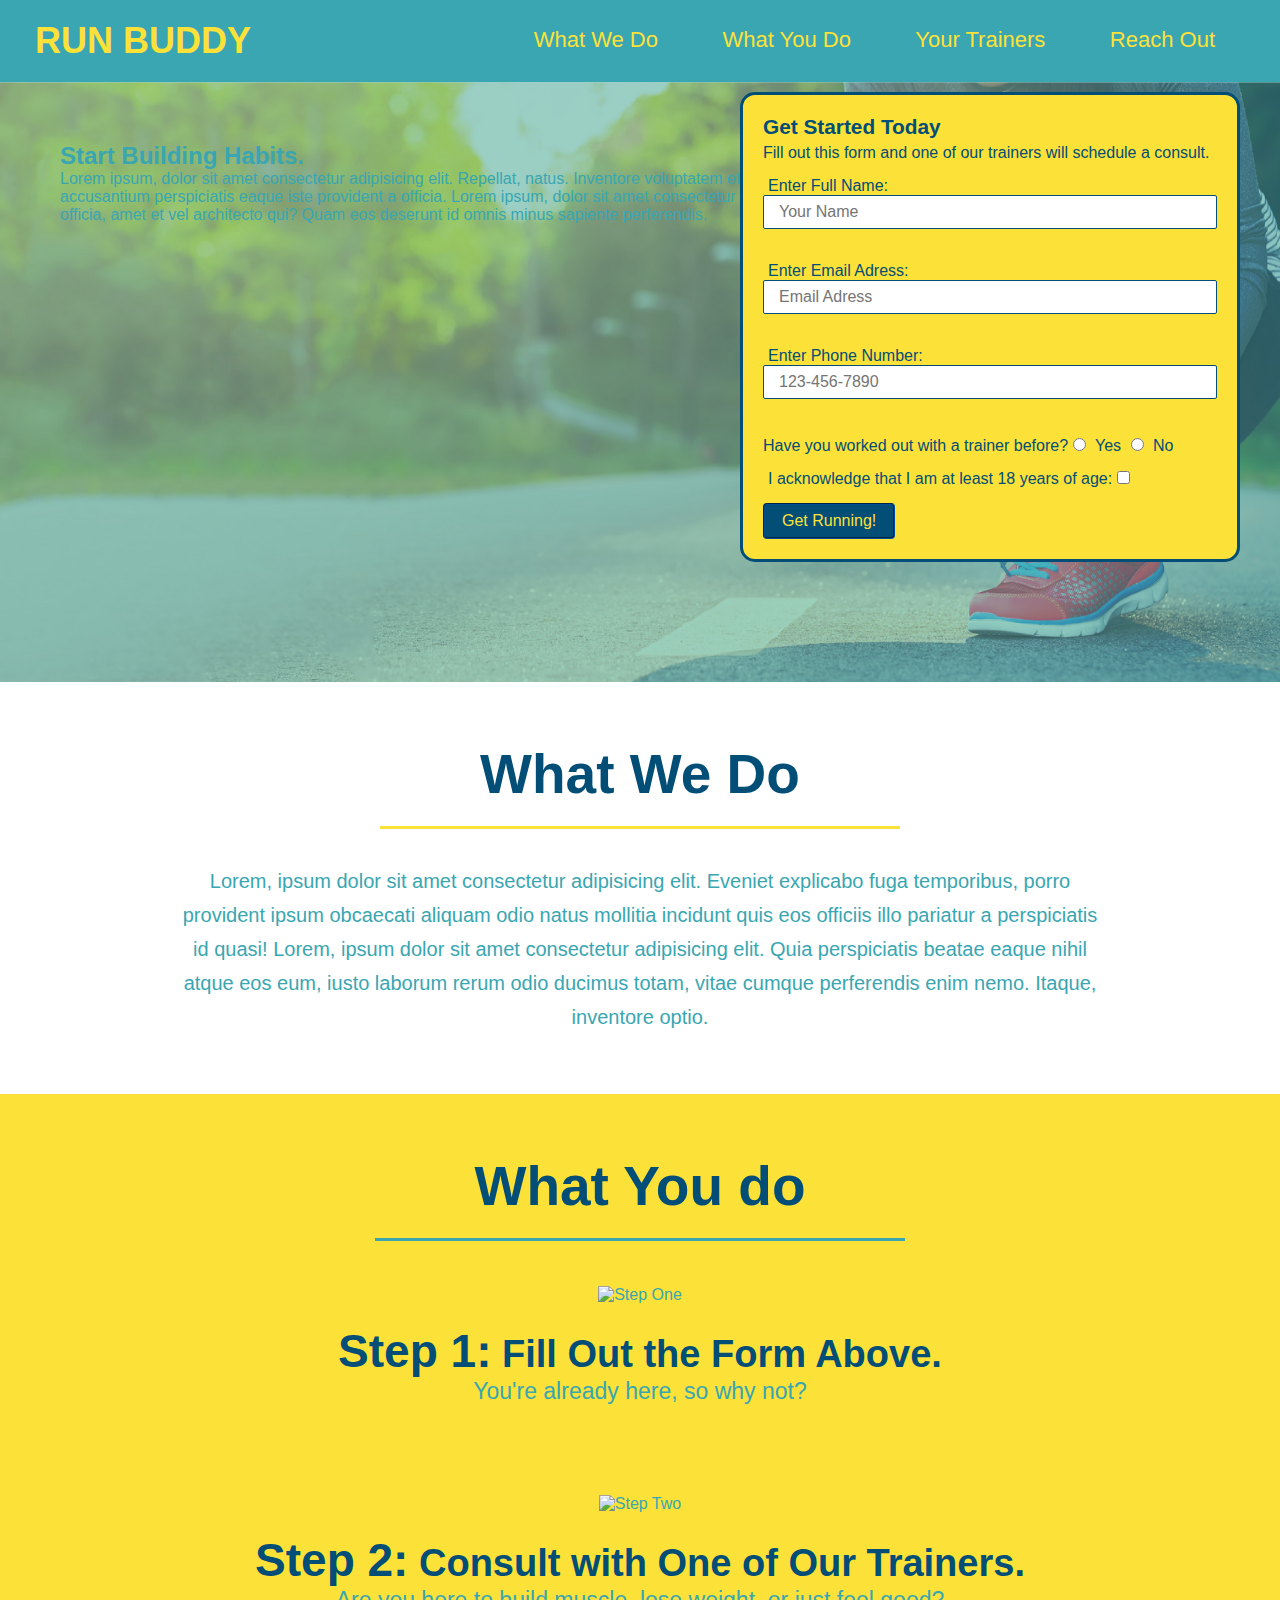
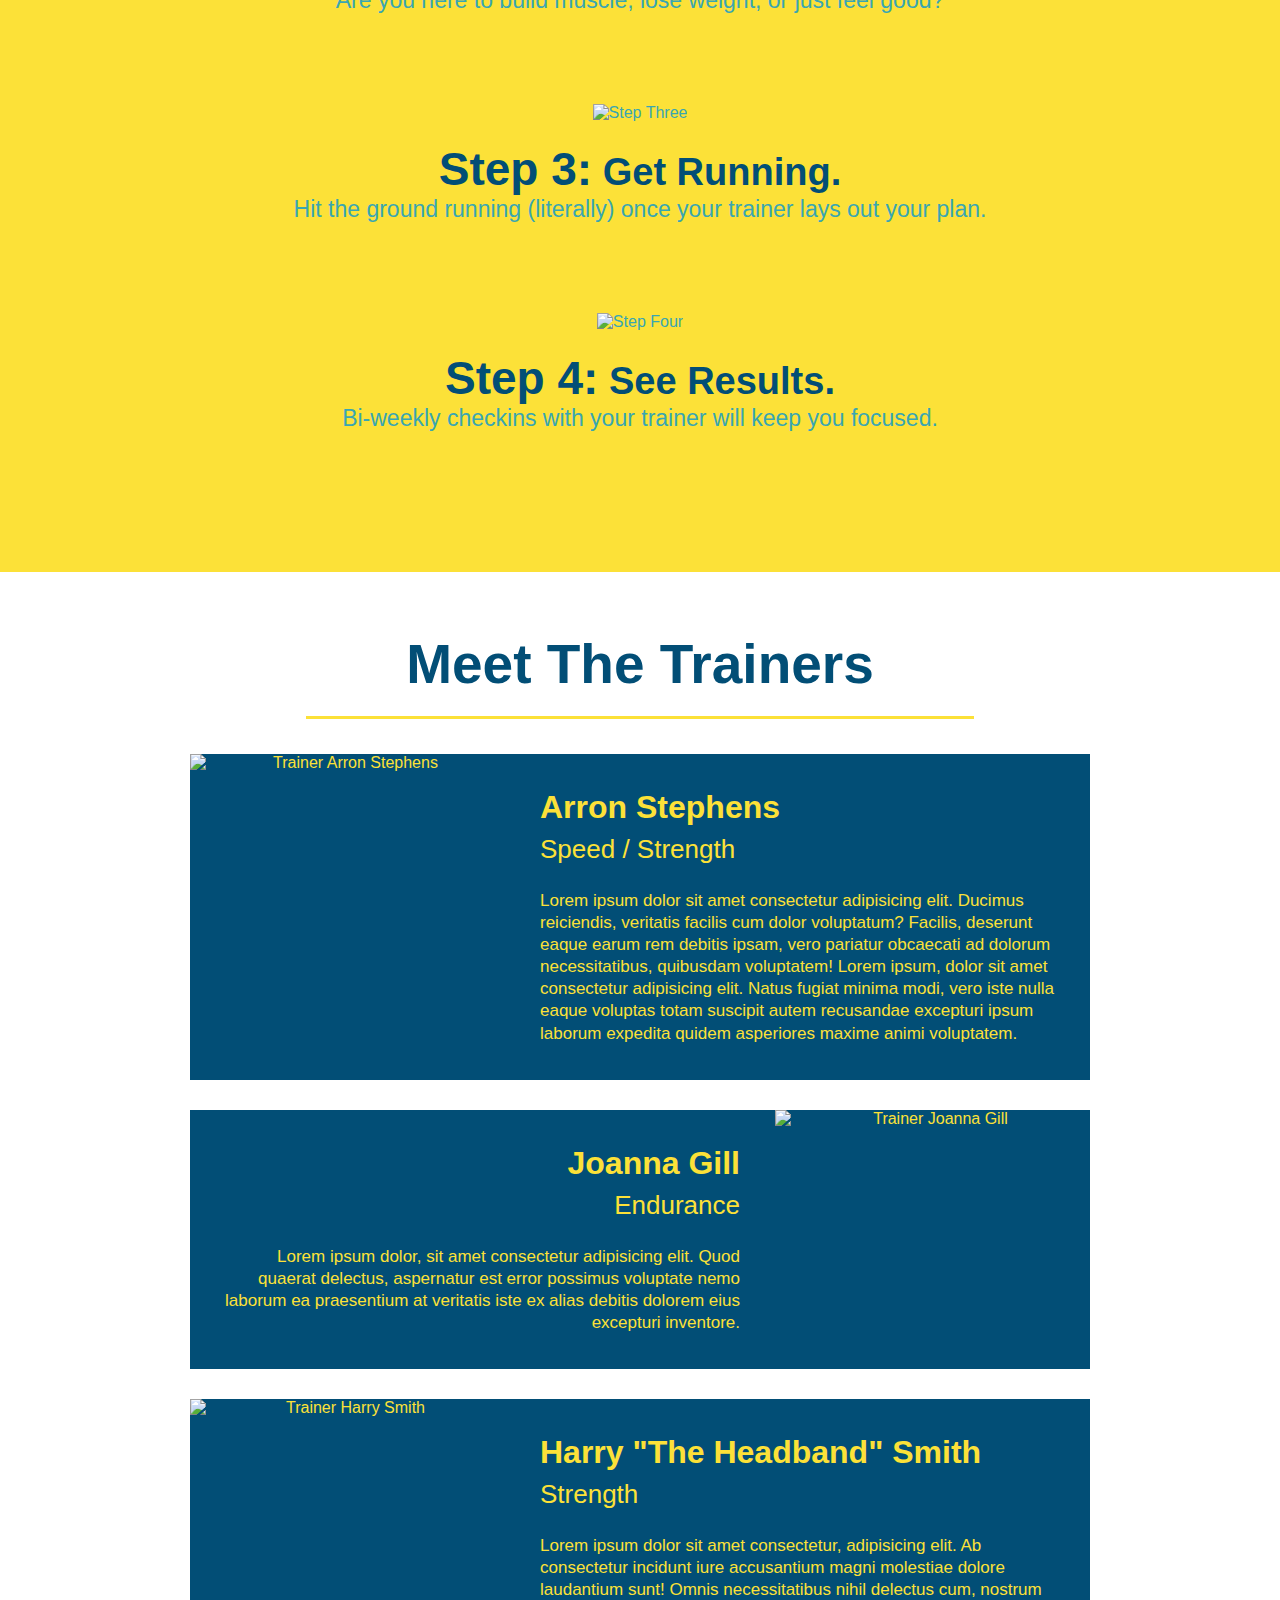
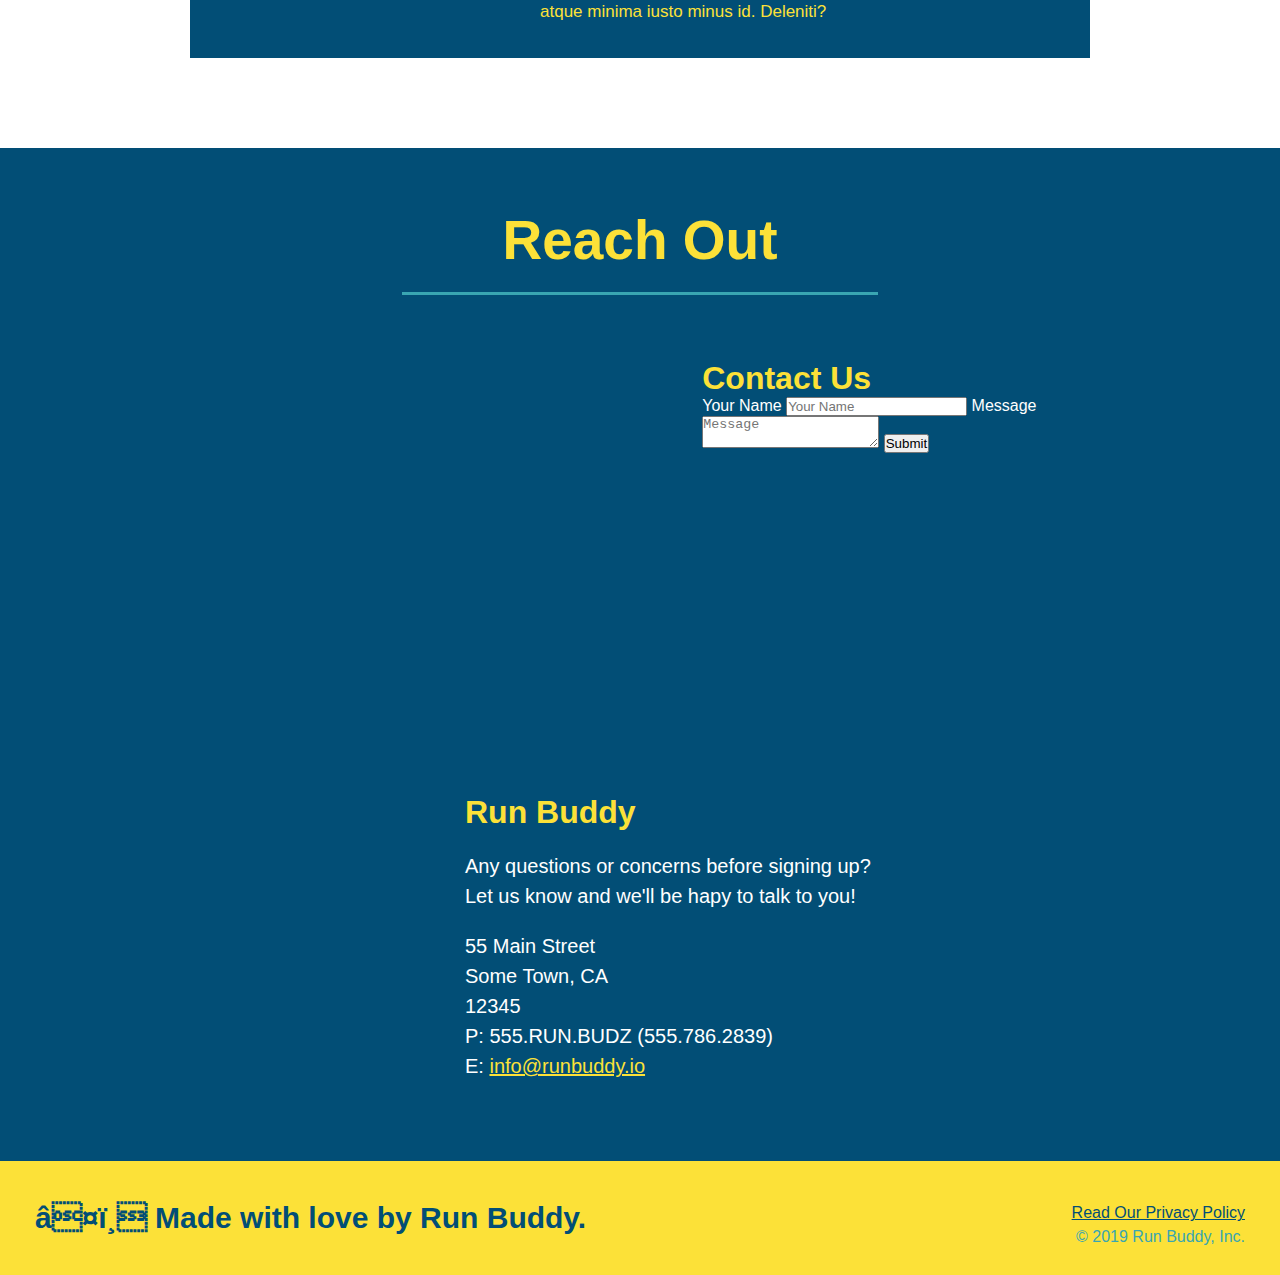
==== index.html @ f2552fed "added contact form" ====
<!DOCTYPE html> 
<html lang="en">
    <head> 
        <link rel="stylesheet" href="./assets/css/style.css"
        <meta charset="UTF -8"/>
        <title>Run Buddy</title>
        </head>
        <body>
            <!-- navigation-->
            <header>
                <h1>
                    <a href="/">RUN BUDDY</a>
                </h1>
                <nav>
                    <!-- Unordered List-->
                    <ul>
                        <!--List Item-->
                        <li>
                            <!--Anchor Element-->
                            <a href="#what-we-do">What We Do</a>
                        </li>
                        <li>
                            <a href="#what-you-do">What You Do</a>
                        </li>
                        <li>
                            <a href="#your-trainers">Your Trainers</a>
                        </li>
                        <li>
                            <a href="#reach-out">Reach Out</a>
                        </li>
                    </ul>
                </nav>
            </header>

            <!-- hero/jumbotron-->
            <section class="hero">

                <div class="hero-cta">
                    <h2>
                        Start Building Habits.
                    </h2>
                    <p>
                        Lorem ipsum, dolor sit amet consectetur adipisicing elit. Repellat, natus. Inventore voluptatem et molestiae libero in quaerat quia distinctio! Totam quam dicta id accusantium perspiciatis eaque iste provident a officia. Lorem ipsum, dolor sit amet consectetur adipisicing elit. Iure ex porro harum impedit blanditiis delectus ut officia, amet et vel architecto qui? Quam eos deserunt id omnis minus sapiente perferendis.
                    </p>
                </div>

                <div class="hero_form">
                    <h3>Get Started Today</h3>
                    <p>Fill out this form and one of our trainers will schedule a consult.</p>
                    <!--New Form Element-->
                    <form>
                        <label for="name">Enter Full Name:</label>
                        <input type="text" placeholder="Your Name" name="name" id="name" class="form-input" />
                        <br>
                        <label for="email">Enter Email Adress:</label>
                        <input type="email" placeholder="Email Adress" name="email" id="email" class="form-input" />
                        <br>
                        <label for="phone">Enter Phone Number:</label>
                        <input type="tel" placeholder="123-456-7890" name="phone" id="phone" class="form-input" />
                        <br>
                        <p>
                            Have you worked out with a trainer before?
                            <input type="radio" name="trainer-confirm" id="trainer-yes" />
                            <label for="trainer-yes">Yes</label>
                            <input type="radio" name="trainer-confirm" id="trainer-no" />
                            <label for="trainer-no">No</label>
                        </p>
                        <p>
                            <label for="age-check">
                            I acknowledge that I am at least 18 years of age:
                            <input type="checkbox" name="age-acknowledgement" id="age-check" />
                            </label>
                        </p>
                        <button type="submit">
                            Get Running!
                        </button>
                    </form>
                </div>                                
            </section>
            <!--END HERO-->

            <!-- "what we do" section-->
            <section id="what-we-do" class="intro">
                <h2 class="section-title primary-border">What We Do</h2>
                <p>
                    Lorem, ipsum dolor sit amet consectetur adipisicing elit. Eveniet explicabo fuga temporibus, porro provident ipsum obcaecati aliquam odio natus mollitia incidunt quis eos officiis illo pariatur a perspiciatis id quasi!  Lorem, ipsum dolor sit amet consectetur adipisicing elit. Quia perspiciatis beatae eaque nihil atque eos eum, iusto laborum rerum odio ducimus totam, vitae cumque perferendis enim nemo. Itaque, inventore optio.
                </p>
            </section>

            <!-- "What you do" section-->
            <section id="what-you-do" class="steps">
                <h2 class="section-title secondary-border">What You do</h2>

                <div>
                    <!-- insert this image element -->
                    <img src="../run-buddy/assets/images/01-04-svgs/step-1.svg" alt="Step One">
                    <h3>
                        Step 1:<span> Fill Out the Form Above. </span>
                    </h3>
                    <p>
                        You're already here, so why not?
                    </p>
                </div>

                <div>
                    <img src="../run-buddy/assets/images/01-04-svgs/step-2.svg" alt="Step Two">
                    <h3>
                        Step 2:<span> Consult with One of Our Trainers.</span>
                    </h3>
                    <p>
                        Are you here to build muscle, lose weight, or just feel good?
                    </p>
                </div>

                <div>
                    <img src="../run-buddy/assets/images/01-04-svgs/step-3.svg" alt="Step Three">
                    <h3>
                        Step 3:<span> Get Running.</span>
                    </h3>
                    <p>
                        Hit the ground running (literally) once your trainer lays out your plan.
                    </p>
                </div>

                <div>
                    <img src="../run-buddy/assets/images/01-04-svgs/step-4.svg" alt="Step Four">
                    <h3>
                        Step 4:<span> See Results.</span>
                    </h3>
                    <p>
                        Bi-weekly checkins with your trainer will keep you focused.
                    </p>
                </div>
            </section>

            <!--"meet the trainers" section-->
            <section id="your-trainers" class="trainers" >
                <h2 class="section-title primary-border">Meet The Trainers</h2>

                <article class="trainer">
                    <img src="../run-buddy/assets/images/01-05-trainers/trainer-1.jpg" alt="Trainer Arron Stephens" >
                    <div class="trainer-bio text-left">
                        <h3>
                            Arron Stephens
                        </h3>
                        <h4>
                            Speed / Strength
                        </h4>
                        <p>
                            Lorem ipsum dolor sit amet consectetur adipisicing elit. Ducimus reiciendis, veritatis facilis cum dolor voluptatum? Facilis, deserunt eaque earum rem debitis ipsam, vero pariatur obcaecati ad dolorum necessitatibus, quibusdam voluptatem! Lorem ipsum, dolor sit amet consectetur adipisicing elit. Natus fugiat minima modi, vero iste nulla eaque voluptas totam suscipit autem recusandae excepturi ipsum laborum expedita quidem asperiores maxime animi voluptatem.
                        </p>
                    </div>
                </article>

                <article class="trainer">
                    <div class="trainer-bio text-right">
                        <h3>
                            Joanna Gill
                        </h3>
                        <h4>
                            Endurance
                        </h4>
                        <p>
                            Lorem ipsum dolor, sit amet consectetur adipisicing elit. Quod quaerat delectus, aspernatur est error possimus voluptate nemo laborum ea praesentium at veritatis iste ex alias debitis dolorem eius excepturi inventore.
                        </p>
                    </div>
                    <img src="../run-buddy/assets/images/01-05-trainers/trainer-2.jpg" alt="Trainer Joanna Gill">

                </article>

                <article class="trainer">
                    <img src="../run-buddy/assets/images/01-05-trainers/trainer-3.jpg" alt="Trainer Harry Smith">
                    <div class="trainer-bio text-left">
                        <h3>
                            Harry "The Headband" Smith
                        </h3>
                        <h4>
                            Strength
                        </h4>
                        <p>
                            Lorem ipsum dolor sit amet consectetur, adipisicing elit. Ab consectetur incidunt iure accusantium magni molestiae dolore laudantium sunt! Omnis necessitatibus nihil delectus cum, nostrum atque minima iusto minus id. Deleniti?
                        </p>
                    </div>
                </article>
            </section>

            <!--"reach out" section-->
            <section id="reach-out" class="contact">
                <h2 class="section-title secondary-border">Reach Out</h2>
                <div class="contact-info">
                    <div>
                    <iframe src="https://www.google.com/maps/embed?pb=!1m18!1m12!1m3!1d3033.843641765318!2d-74.44960608424428!3d40.500840479355396!2m3!1f0!2f0!3f0!3m2!1i1024!2i768!4f13.1!3m3!1m2!1s0x89c3c65518be06bf%3A0x51b42066917aaf48!2sRutgers%E2%80%93New%20Brunswick!5e0!3m2!1sen!2sus!4v1646668051880!5m2!1sen!2sus"
                    style="border:0;" allowfullscreen="" loading="lazy"></iframe>
                     </div>

                     <div class ="contact-form">
                         <h3>
                             Contact Us
                         </h3>
                         <form>
                             <label for="contact-name">Your Name</label>
                             <input type="text" id="contact-name" placeholder="Your Name"/>

                             <label for="contact-message">Message</label>
                             <textarea id="contact-message" placeholder="Message"></textarea>

                             <button type="submit">Submit</button>
                         </form>
                     </div>

                     <div>
                         <h3>
                             Run Buddy
                           </h3>
                            <p>
                                Any questions or concerns before signing up?
                                <br>
                                Let us know and we'll be hapy to talk to you!
                            </p>
                            <address>
                                55 Main Street <br>
                                Some Town, CA <br>
                                12345<br>
                                P: 555.RUN.BUDZ (555.786.2839)<br>
                                E: <a href="mailto:info@runbuddy.io">info@runbuddy.io</a>
                            </address>
                    </div>
                </div>
            </section>

            <!--footer-->
            <footer>
                <h2>❤️ Made with love by Run Buddy.</h2>
                <div>
                    <a href="../run-buddy/privacy-policy.html">Read Our Privacy Policy</a><br />
                    &copy; 2019 Run Buddy, Inc.
                </div>
            </footer>
        </body>
</html>
---- assets/css/style.css ----
* {
    margin: 0;
    padding: 0;
    box-sizing: border-box;
}
body {
    /* Comments in css */
    color: #39a6b2;
    font-family: Arial, Helvetica, sans-serif;
}

header {
    padding: 20px 35px;
    background-color: #39a6b2;
}

header h1 {
    font-weight: bold;
    font-size: 36px;
    color: #fce138;
    margin: 0;
    display: inline;
}

header a {
    text-decoration: none;
    color: #fce138;
}

header nav {
    float: right;
    margin: 7px 0;
}

header nav ul li {
    display: inline;
}

header nav ul li a {
    margin: 0 30px;
    font-weight: lighter;
    font-size: 22px;
}

footer {
    background-color: #fce138;
    width: 100%;
    padding: 40px 35px;
}

footer h2 {
    display: inline;
    color: #024e76;
    font-size: 30px;
    margin: 0;
}

footer div {
    float: right;
    line-height: 1.5;
    text-align: right;
}

footer a {
    color: #024e76
}

section{
    padding: 60px;
}

/* Hero Styling*/
.hero {
    background-image: url("../images/hero-bg.jpg");
    height: 600px;
    background-size: cover;
    background-position: center;
    position: relative;
}

.hero_form {
    background-color: #fce138;
    padding: 20px;
    width: 500px;
    color:#024e76;
    border: 3px solid #024e76;
    border-radius: 15px;
    position: absolute;
    bottom: 120px;
    right: 40px;
}

.hero_form p {
    margin: 5px 0 15px 0;
}

.hero_form h3 {
    font-size: 1.3em;
    margin: 0;
    font-weight: bolder;
}

.form-input {
     border: 1px solid #024e76;
     border-radius: 2px;
     display: block;
     padding: 7px 15px;
     font-size: 16px;
     color: #024e76;
     width: 100%;
     margin-bottom: 15px;
}

.hero_form label {
    margin: 0 5px;
}

.hero_form button {
    background-color: #024e76;
    color: #fce138;   
    border:  2px groove #024e99;
    border-radius: 4px;
    padding: 7px 17px;
    font-size: 16px;   
}

/* styling for the sections */

.intro {
    text-align: center;
}

.intro p {
    line-height: 1.7;
    color: #39a6b2;
    width: 80%;
    font-size: 20px;
    margin: 0 auto;
}

.steps {
    text-align: center;
    background: #fce138;
}

.section-title {
    font-size: 55px;
    color:#024e76;
    margin-bottom: 35px;
    padding: 0 100px 20px 100px;
    display: inline-block;
    border-bottom: 3px solid;
}

.primary-border {
    border-color: #fce138;
}

.secondary-border {
    border-color: #39a6b2;
}

.steps div {
    margin-bottom: 80px;
}

.steps img {
    width: 15%;
    margin: 10px 0;
}

.steps h3 {
    color:#024e76;
    font-size: 46px;
    margin-top: 10px;
}

.steps p {
    color: #39a6b2;
    font-size: 23px;
}

.steps span {
    font-size: 38px;
}

.trainers {
    text-align: center;
}

.trainer {
    width: 900px;
    margin: 0 auto 30px auto;
    background: #024e76;
    color: #fce138;
    overflow: auto;
}

.trainer img {
    width: 35%;
    float: left;
}

.trainer-bio {
    padding: 35px;
    float: left;
    width: 65%;
}

.trainer-bio h3 {
    font-size: 32px;
    margin-bottom: 8px;
}

.trainer-bio h4 {
    font-weight: lighter;
    font-size: 26px;
    margin-bottom: 25px;
}

.trainer-bio p {
    font-size: 17px;
    line-height: 1.3;
}

.text-left {
    text-align: left;
}

.text-right {
    text-align: right;
}

.contact {
    text-align: center;
    background: #024e76;
}

.contact h2 {
    color: #fce138;
}

.contact-info div {
    width: 410px;
    display: inline-block;
    vertical-align: top;
    text-align: left;
    margin: 30px 0 0 60px;
    color: white;
}

.contact-info h3 {
    color: #fce138;
    font-size: 32px;
}

.contact-info p, .contact-info address {
    margin: 20px 0;
    line-height: 1.5;
    font-size: 20px;
    font-style: normal;
}

.contact-info a {
    color: #fce138;
}

.contact-info iframe {
    width: 400px;
    height: 400px;
}
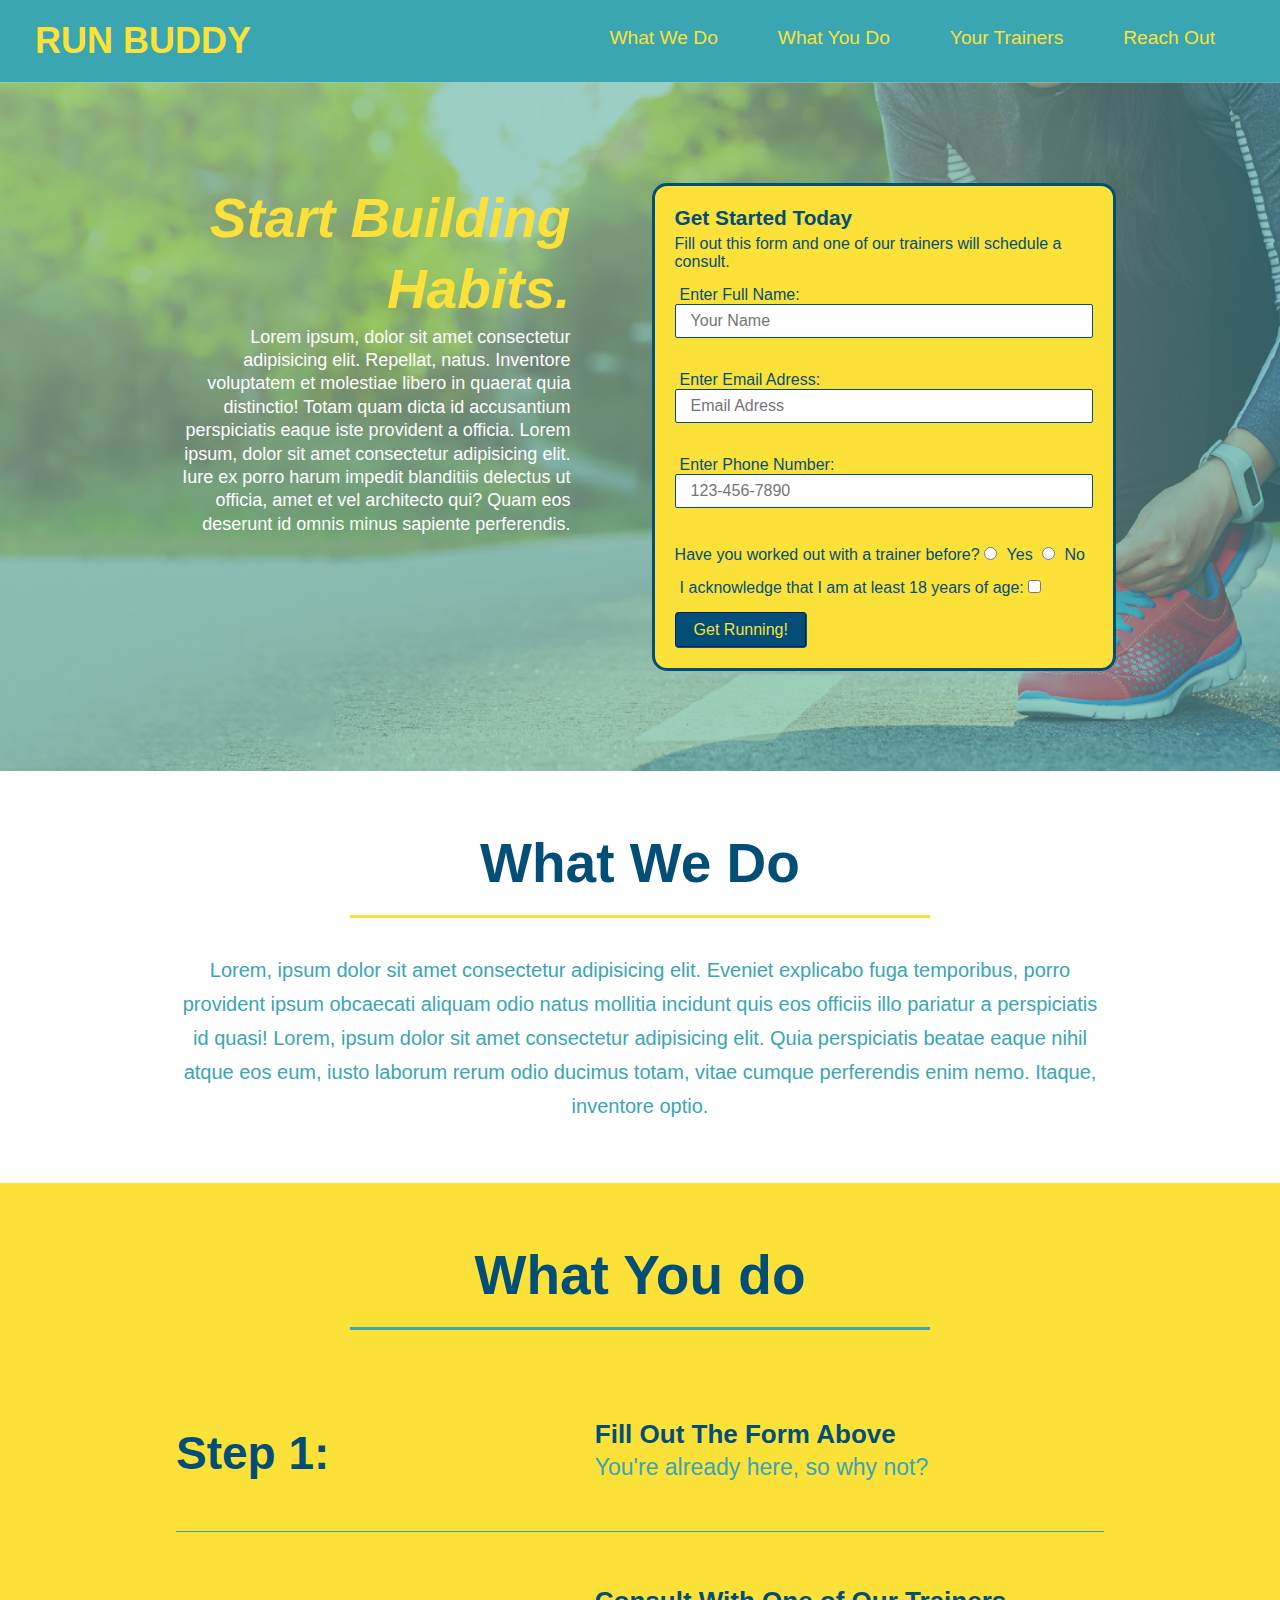
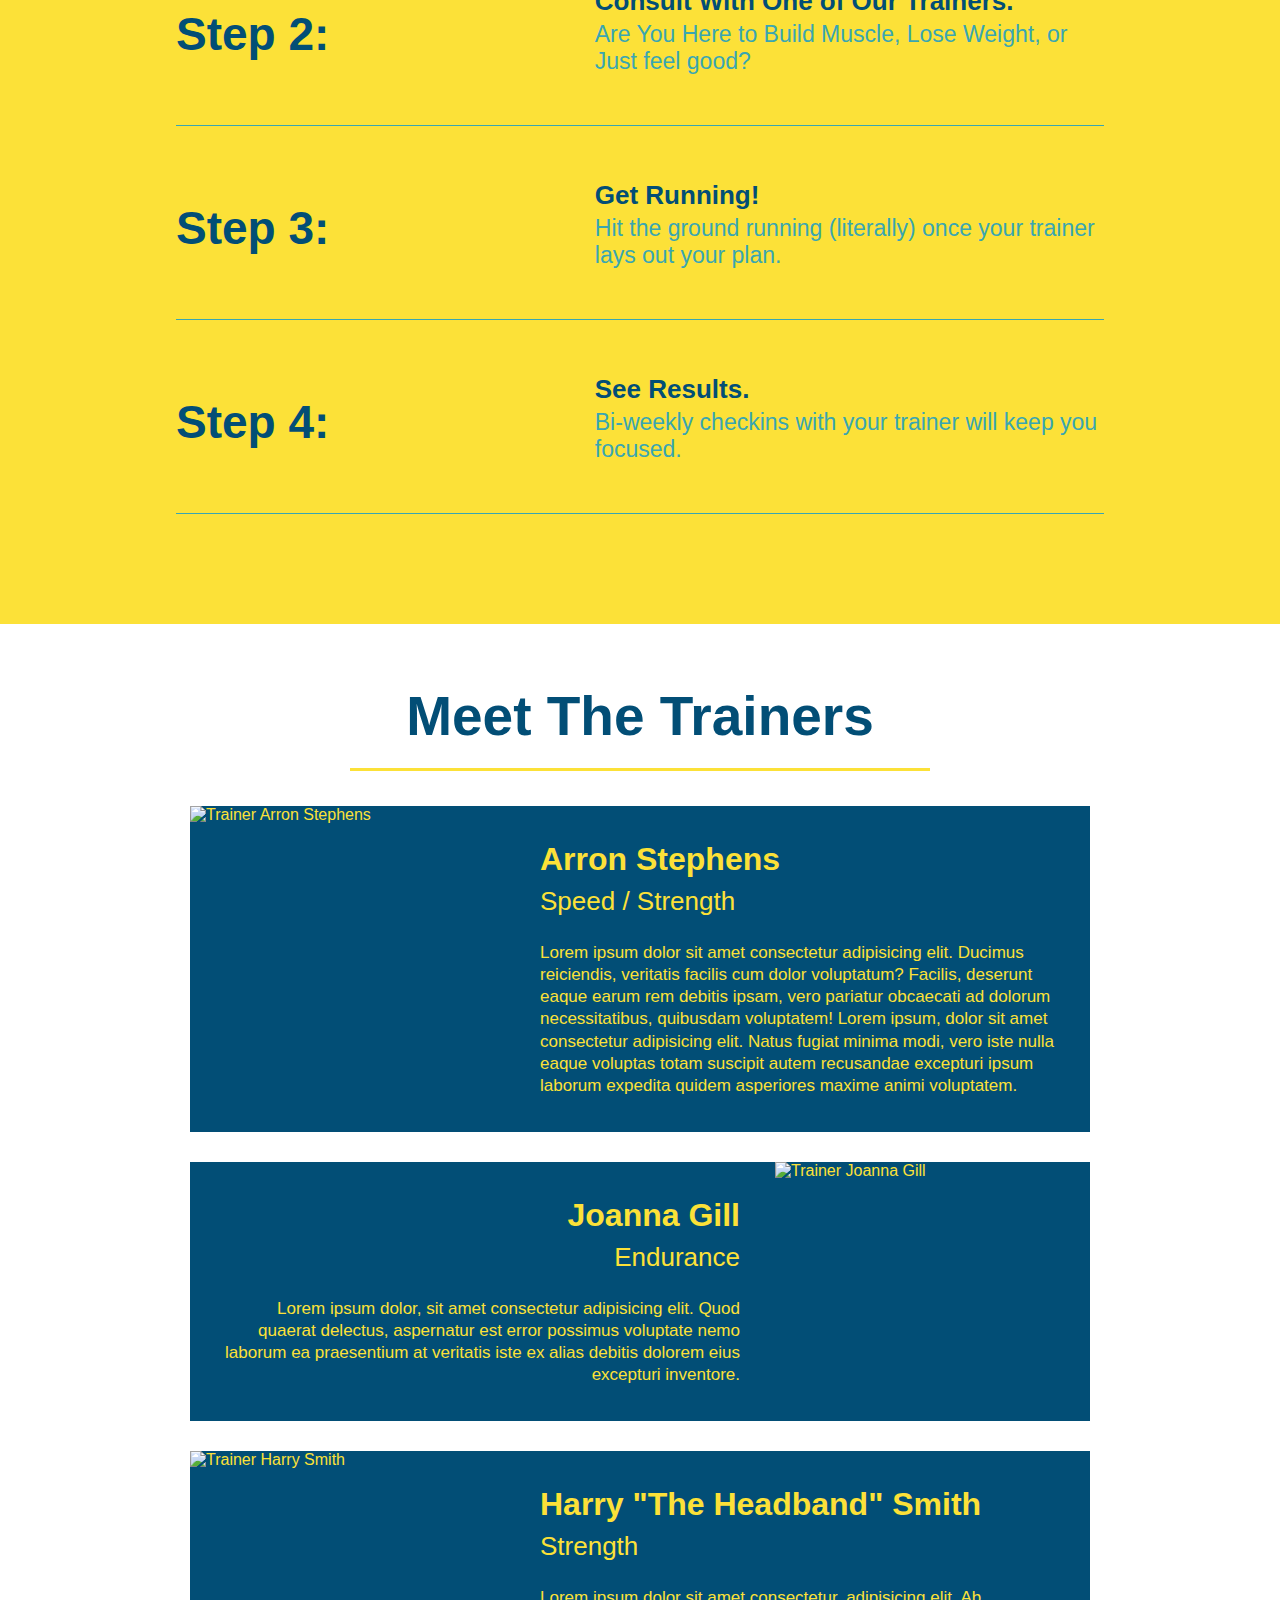
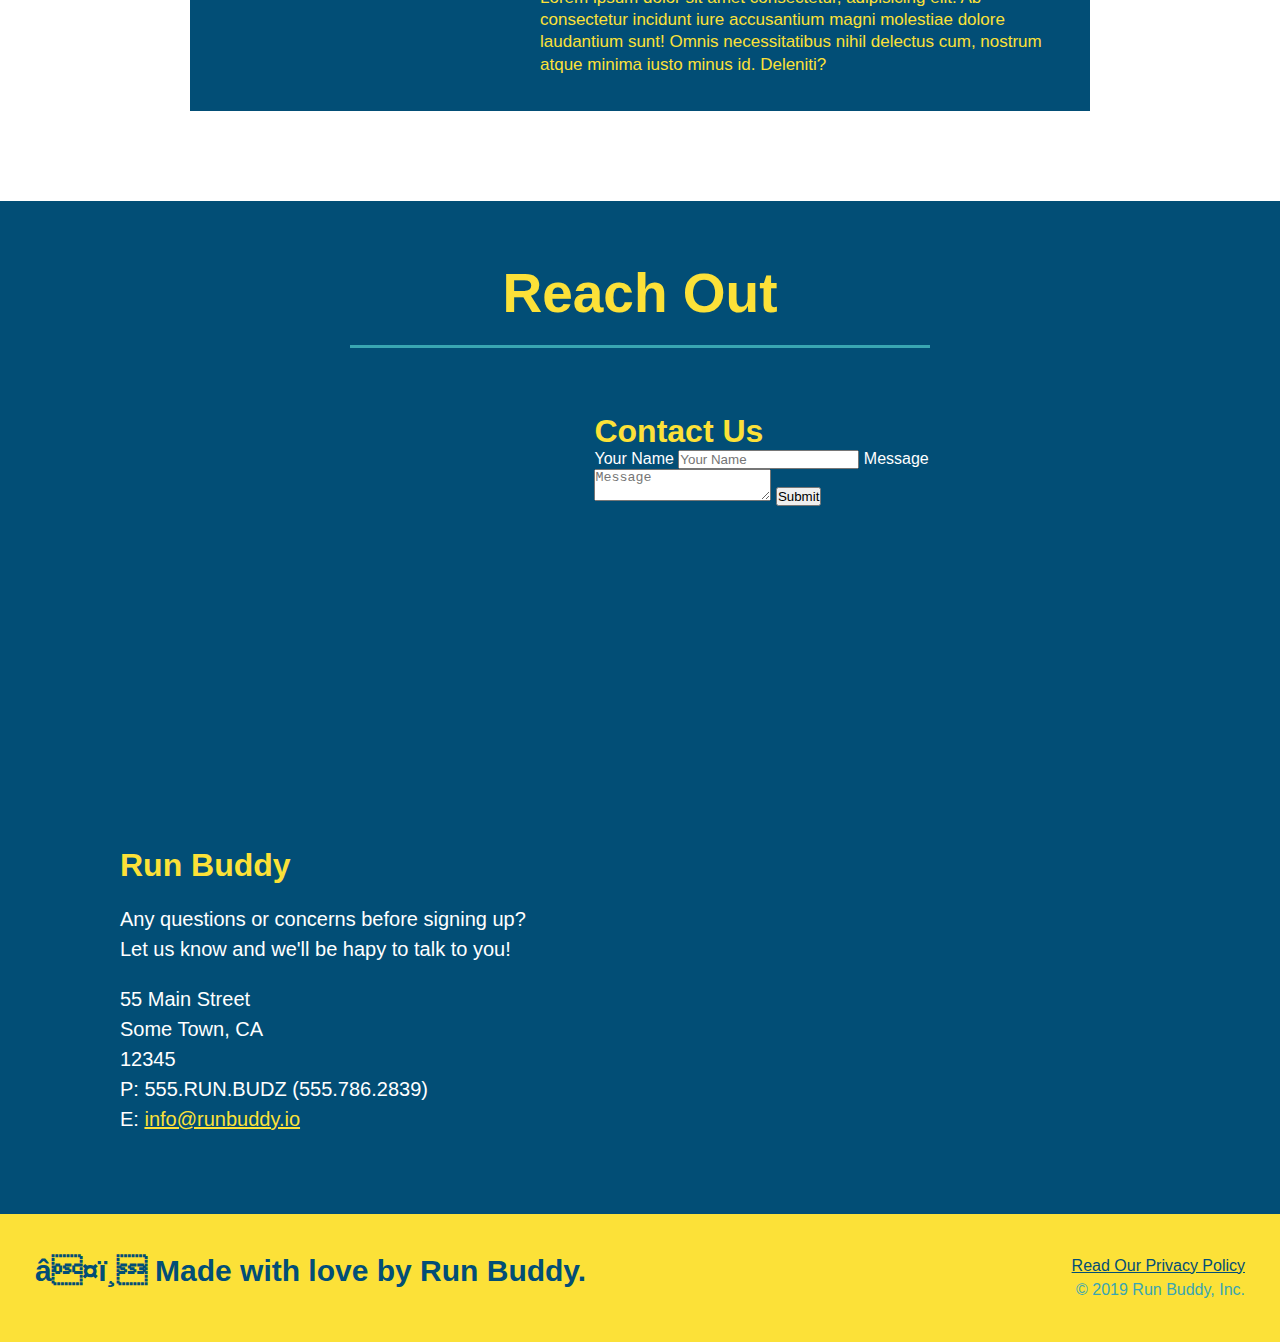
==== commit b591784d: "added flexbox to steps" ====
--- a/index.html
+++ b/index.html
@@ -80,63 +80,109 @@
             <!--END HERO-->
 
             <!-- "what we do" section-->
+
             <section id="what-we-do" class="intro">
+                <div class="flex-row">
                 <h2 class="section-title primary-border">What We Do</h2>
-                <p>
-                    Lorem, ipsum dolor sit amet consectetur adipisicing elit. Eveniet explicabo fuga temporibus, porro provident ipsum obcaecati aliquam odio natus mollitia incidunt quis eos officiis illo pariatur a perspiciatis id quasi!  Lorem, ipsum dolor sit amet consectetur adipisicing elit. Quia perspiciatis beatae eaque nihil atque eos eum, iusto laborum rerum odio ducimus totam, vitae cumque perferendis enim nemo. Itaque, inventore optio.
-                </p>
+                </div>
+
+                <div class="flex-row">
+                    <p>
+                        Lorem, ipsum dolor sit amet consectetur adipisicing elit. Eveniet explicabo fuga temporibus, porro provident ipsum obcaecati aliquam odio natus mollitia incidunt quis eos officiis illo pariatur a perspiciatis id quasi!  Lorem, ipsum dolor sit amet consectetur adipisicing elit. Quia perspiciatis beatae eaque nihil atque eos eum, iusto laborum rerum odio ducimus totam, vitae cumque perferendis enim nemo. Itaque, inventore optio.
+                    </p>
+                </div>
             </section>
 
             <!-- "What you do" section-->
+
             <section id="what-you-do" class="steps">
+                <div class="flex-row">
                 <h2 class="section-title secondary-border">What You do</h2>
-
-                <div>
-                    <!-- insert this image element -->
-                    <img src="../run-buddy/assets/images/01-04-svgs/step-1.svg" alt="Step One">
+                </div>
+
+                <div class="step">
                     <h3>
-                        Step 1:<span> Fill Out the Form Above. </span>
+                        Step 1:
                     </h3>
-                    <p>
-                        You're already here, so why not?
-                    </p>
-                </div>
-
-                <div>
-                    <img src="../run-buddy/assets/images/01-04-svgs/step-2.svg" alt="Step Two">
+                    <div class="step-info">
+                        <div class="step-img">
+                            <img src="../run-buddy/assets/images/01-04-svgs/step-1.svg" alt="">
+                        </div>
+                        <div class="step-text">
+                            <h4>
+                                Fill Out The Form Above
+                            </h4>
+                            <p>
+                                You're already here, so why not?
+                            </p>
+                        </div>
+                    </div>
+                </div>
+
+                <div class="step">
                     <h3>
-                        Step 2:<span> Consult with One of Our Trainers.</span>
+                        Step 2:
                     </h3>
-                    <p>
-                        Are you here to build muscle, lose weight, or just feel good?
-                    </p>
-                </div>
-
-                <div>
-                    <img src="../run-buddy/assets/images/01-04-svgs/step-3.svg" alt="Step Three">
-                    <h3>
-                        Step 3:<span> Get Running.</span>
-                    </h3>
-                    <p>
-                        Hit the ground running (literally) once your trainer lays out your plan.
-                    </p>
-                </div>
-
-                <div>
-                    <img src="../run-buddy/assets/images/01-04-svgs/step-4.svg" alt="Step Four">
-                    <h3>
-                        Step 4:<span> See Results.</span>
-                    </h3>
-                    <p>
-                        Bi-weekly checkins with your trainer will keep you focused.
-                    </p>
+                    <div class="step-info">
+                        <div class="step-img">
+                            <img src="../run-buddy/assets/images/01-04-svgs/step-2.svg" alt="">
+                        </div>
+                        <div class="step-text">
+                            <h4>
+                                Consult With One of Our Trainers.
+                            </h4>
+                            <p>
+                                Are You Here to Build Muscle, Lose Weight, or Just feel good?
+                            </p>
+                        </div>
+                    </div>
+                </div>
+
+                <div class="step">
+                        <h3>
+                            Step 3:
+                        </h3>
+                        <div class="step-info">
+                            <div class="step-img">
+                                <img src="../run-buddy/assets/images/01-04-svgs/step-3.svg" alt="">
+                            </div>
+                        <div class="step-text">
+                            <h4>
+                                Get Running!
+                            </h4>           
+                            <p>
+                                Hit the ground running (literally) once your trainer lays out your plan.
+                            </p>                
+                        </div>
+                    </div>
+                </div>
+
+                <div class="step">
+                        <h3>
+                            Step 4:
+                        </h3>
+                        <div class="step-info">
+                            <div class="step-img">
+                                <img src="../run-buddy/assets/images/01-04-svgs/step-4.svg" alt="">
+                            </div>
+                         <div class="step-text">
+                              <h4>
+                                 See Results.
+                             </h4>
+                             <p>
+                                 Bi-weekly checkins with your trainer will keep you focused.
+                             </p>
+                        </div>
+                    </div>
                 </div>
             </section>
 
             <!--"meet the trainers" section-->
             <section id="your-trainers" class="trainers" >
+                <div class="flex-row">
                 <h2 class="section-title primary-border">Meet The Trainers</h2>
-
+                </div>
+                
                 <article class="trainer">
                     <img src="../run-buddy/assets/images/01-05-trainers/trainer-1.jpg" alt="Trainer Arron Stephens" >
                     <div class="trainer-bio text-left">
@@ -186,7 +232,9 @@
 
             <!--"reach out" section-->
             <section id="reach-out" class="contact">
+                <div class="flex-row">
                 <h2 class="section-title secondary-border">Reach Out</h2>
+                </div>
                 <div class="contact-info">
                     <div>
                     <iframe src="https://www.google.com/maps/embed?pb=!1m18!1m12!1m3!1d3033.843641765318!2d-74.44960608424428!3d40.500840479355396!2m3!1f0!2f0!3f0!3m2!1i1024!2i768!4f13.1!3m3!1m2!1s0x89c3c65518be06bf%3A0x51b42066917aaf48!2sRutgers%E2%80%93New%20Brunswick!5e0!3m2!1sen!2sus!4v1646668051880!5m2!1sen!2sus"
--- a/assets/css/style.css
+++ b/assets/css/style.css
@@ -9,9 +9,14 @@
     font-family: Arial, Helvetica, sans-serif;
 }
 
+/* Header styling */
+
 header {
     padding: 20px 35px;
     background-color: #39a6b2;
+    display: flex;
+    justify-content: space-between;
+    flex-wrap: wrap;
 }
 
 header h1 {
@@ -19,7 +24,6 @@
     font-size: 36px;
     color: #fce138;
     margin: 0;
-    display: inline;
 }
 
 header a {
@@ -28,35 +32,41 @@
 }
 
 header nav {
-    float: right;
     margin: 7px 0;
 }
 
-header nav ul li {
-    display: inline;
+header nav ul {
+    display: flex;
+    flex-wrap: wrap;
+    justify-content: space-between;
+    align-items: center;
+    list-style: none;
 }
 
 header nav ul li a {
     margin: 0 30px;
     font-weight: lighter;
-    font-size: 22px;
-}
+    font-size: 1.5vw;
+}
+
+/* Footer Styling */
 
 footer {
     background-color: #fce138;
     width: 100%;
     padding: 40px 35px;
+    display: flex;
+    flex-wrap: wrap;
+    justify-content: space-between;
 }
 
 footer h2 {
-    display: inline;
     color: #024e76;
     font-size: 30px;
     margin: 0;
 }
 
 footer div {
-    float: right;
     line-height: 1.5;
     text-align: right;
 }
@@ -72,22 +82,38 @@
 /* Hero Styling*/
 .hero {
     background-image: url("../images/hero-bg.jpg");
-    height: 600px;
     background-size: cover;
     background-position: center;
-    position: relative;
+    display: flex;
+    flex-wrap: wrap;
+    justify-content: center;
+}
+
+/* cta-Call to action */
+
+.hero-cta {
+    width: 35%;
+    text-align: right;
+    margin: 3.5%;
+    color: #fff;
+    font-size: 18px;
+    line-height: 1.3;
+}
+
+.hero-cta h2 {
+    font-style: italic;
+    font-size: 55px;
+    color: #fce138;
 }
 
 .hero_form {
     background-color: #fce138;
     padding: 20px;
-    width: 500px;
     color:#024e76;
     border: 3px solid #024e76;
     border-radius: 15px;
-    position: absolute;
-    bottom: 120px;
-    right: 40px;
+    width: 40%;
+    margin: 3.5%;
 }
 
 .hero_form p {
@@ -126,30 +152,27 @@
 
 /* styling for the sections */
 
-.intro {
-    text-align: center;
-}
-
 .intro p {
     line-height: 1.7;
     color: #39a6b2;
     width: 80%;
     font-size: 20px;
     margin: 0 auto;
+    text-align: center;
 }
 
 .steps {
-    text-align: center;
     background: #fce138;
 }
 
 .section-title {
     font-size: 55px;
     color:#024e76;
-    margin-bottom: 35px;
-    padding: 0 100px 20px 100px;
-    display: inline-block;
     border-bottom: 3px solid;
+    padding-bottom: 20px;
+    text-align: center;
+    margin: 0 auto 35px auto;
+    width: 50%;
 }
 
 .primary-border {
@@ -160,19 +183,47 @@
     border-color: #39a6b2;
 }
 
-.steps div {
-    margin-bottom: 80px;
-}
-
-.steps img {
-    width: 15%;
-    margin: 10px 0;
+.step {
+    margin: 50px auto;
+    padding-bottom: 50px;
+    width: 80%;
+    border-bottom: 1px solid #39a6b2;
+    display: flex;
+    flex-wrap: wrap;
+    align-items: center;
+    justify-content: space-between;
 }
 
 .steps h3 {
     color:#024e76;
     font-size: 46px;
     margin-top: 10px;
+    flex: 1 30%;
+}
+
+.step-info {
+    flex: 2 70%;
+    display: flex;
+    flex-wrap: wrap;
+    align-items: center;
+}
+
+.step-img {
+   flex: 1 12%;
+   margin-right: 20px;
+}
+
+.step-img img {
+    max-width: 100%;
+}
+
+.step-text {
+    flex: 12;
+}
+.steps h4 {
+    font-size: 26px;
+    line-height: 1.5;
+    color: #024e76;
 }
 
 .steps p {
@@ -180,12 +231,8 @@
     font-size: 23px;
 }
 
-.steps span {
-    font-size: 38px;
-}
-
 .trainers {
-    text-align: center;
+    /*  */
 }
 
 .trainer {
@@ -231,8 +278,11 @@
     text-align: right;
 }
 
+.flex-row {
+    display: flex;
+}
+
 .contact {
-    text-align: center;
     background: #024e76;
 }
 
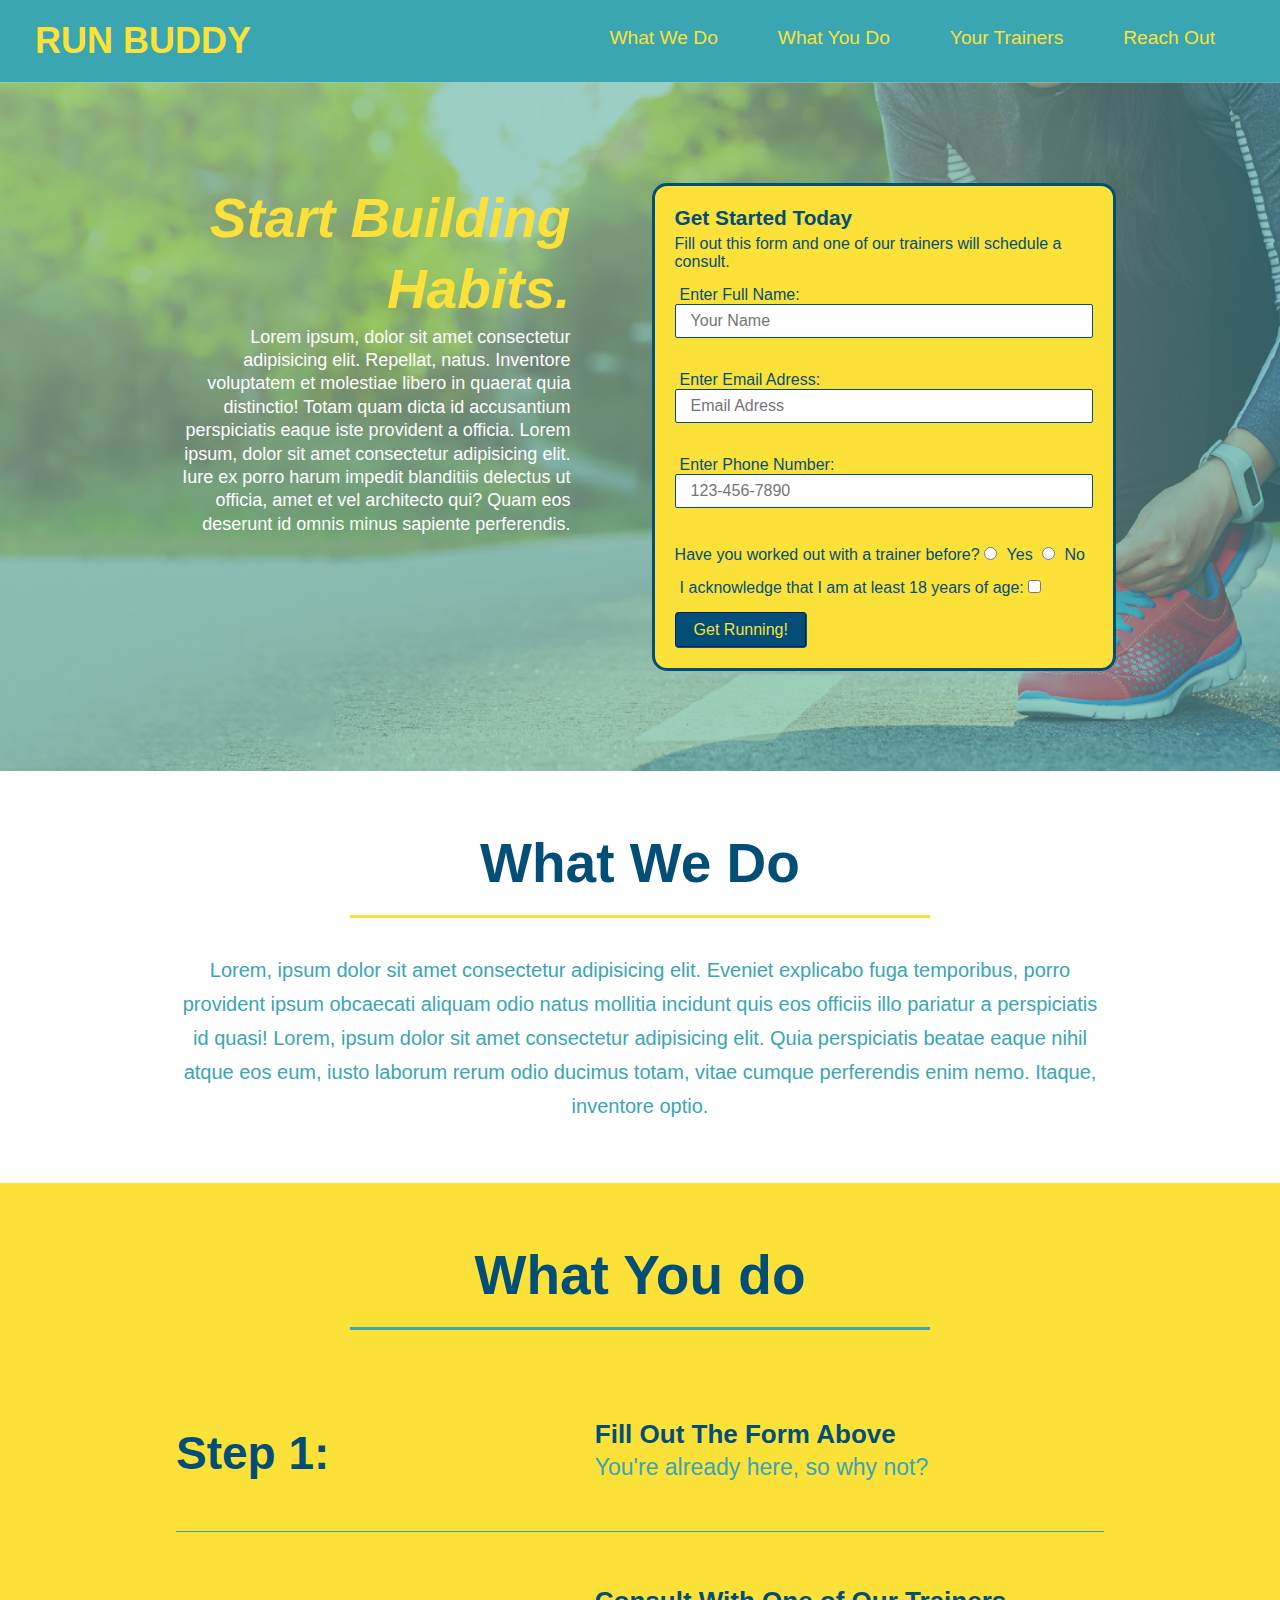
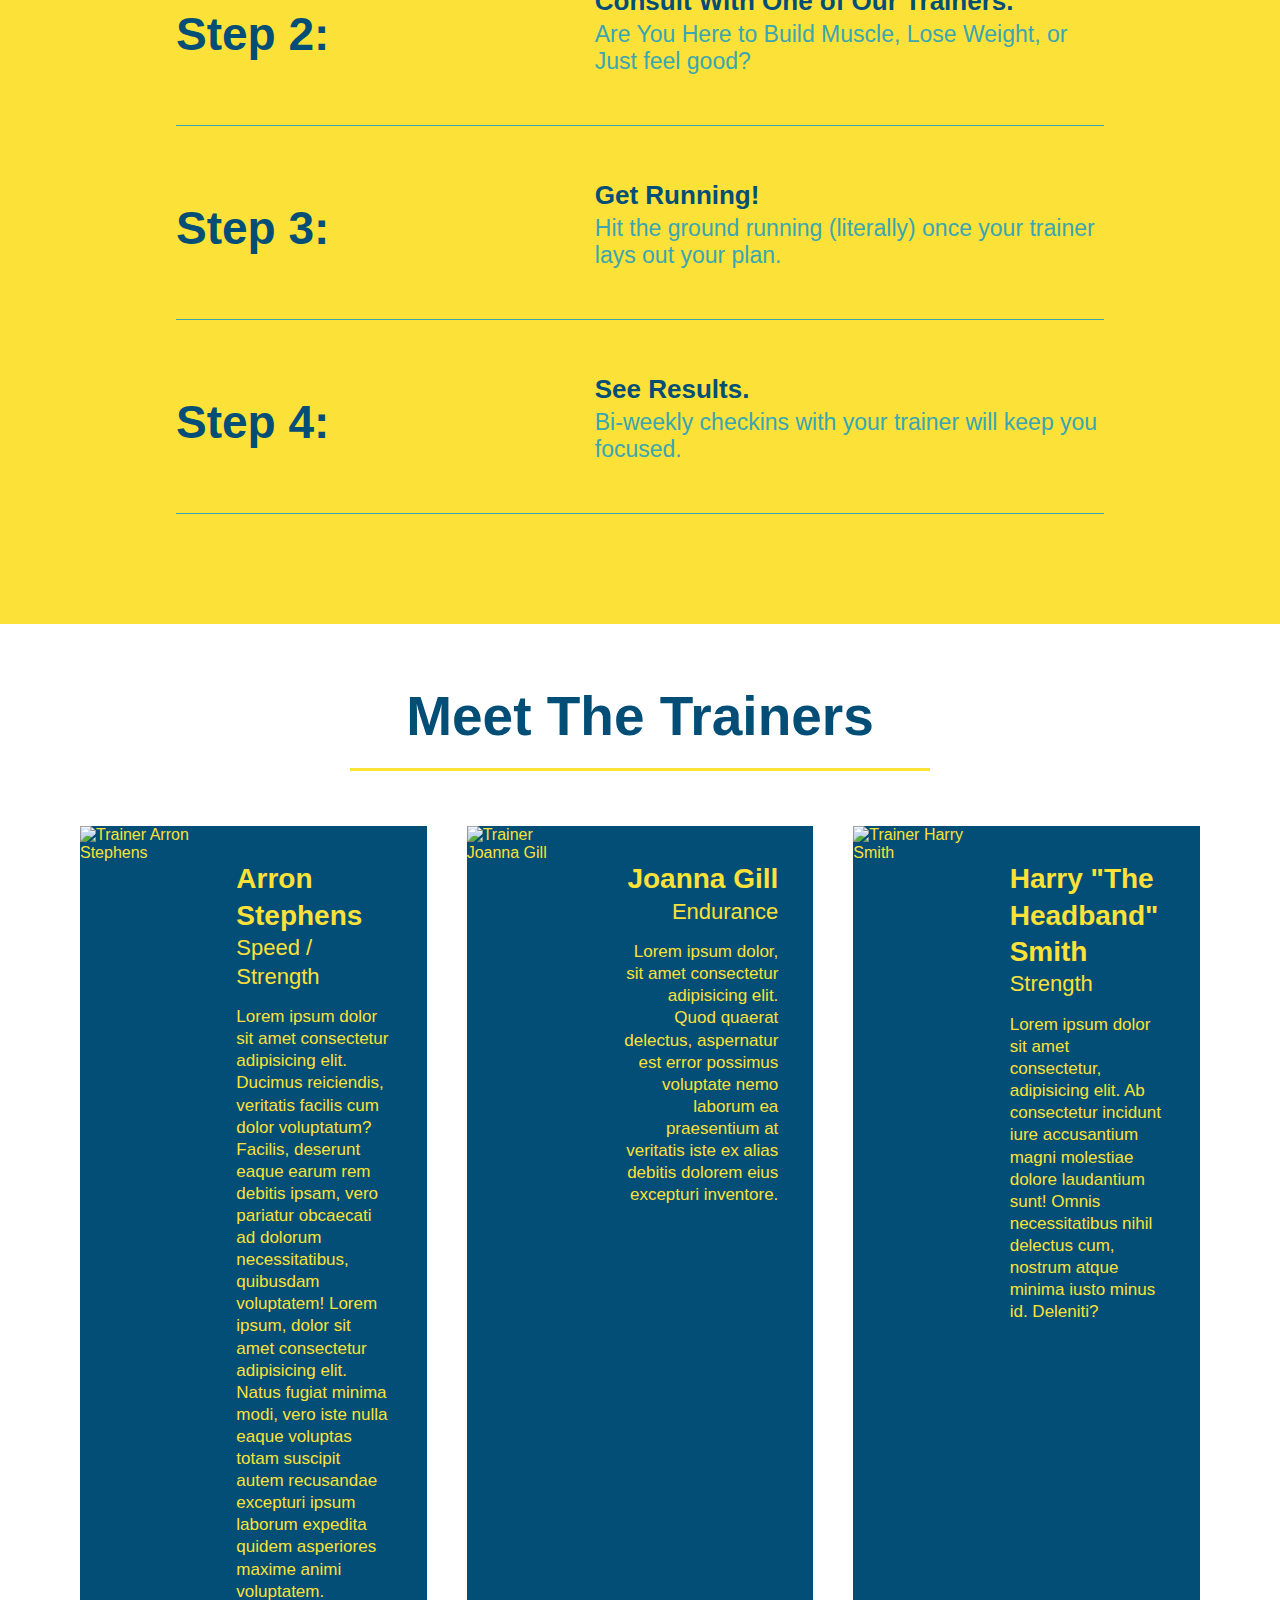
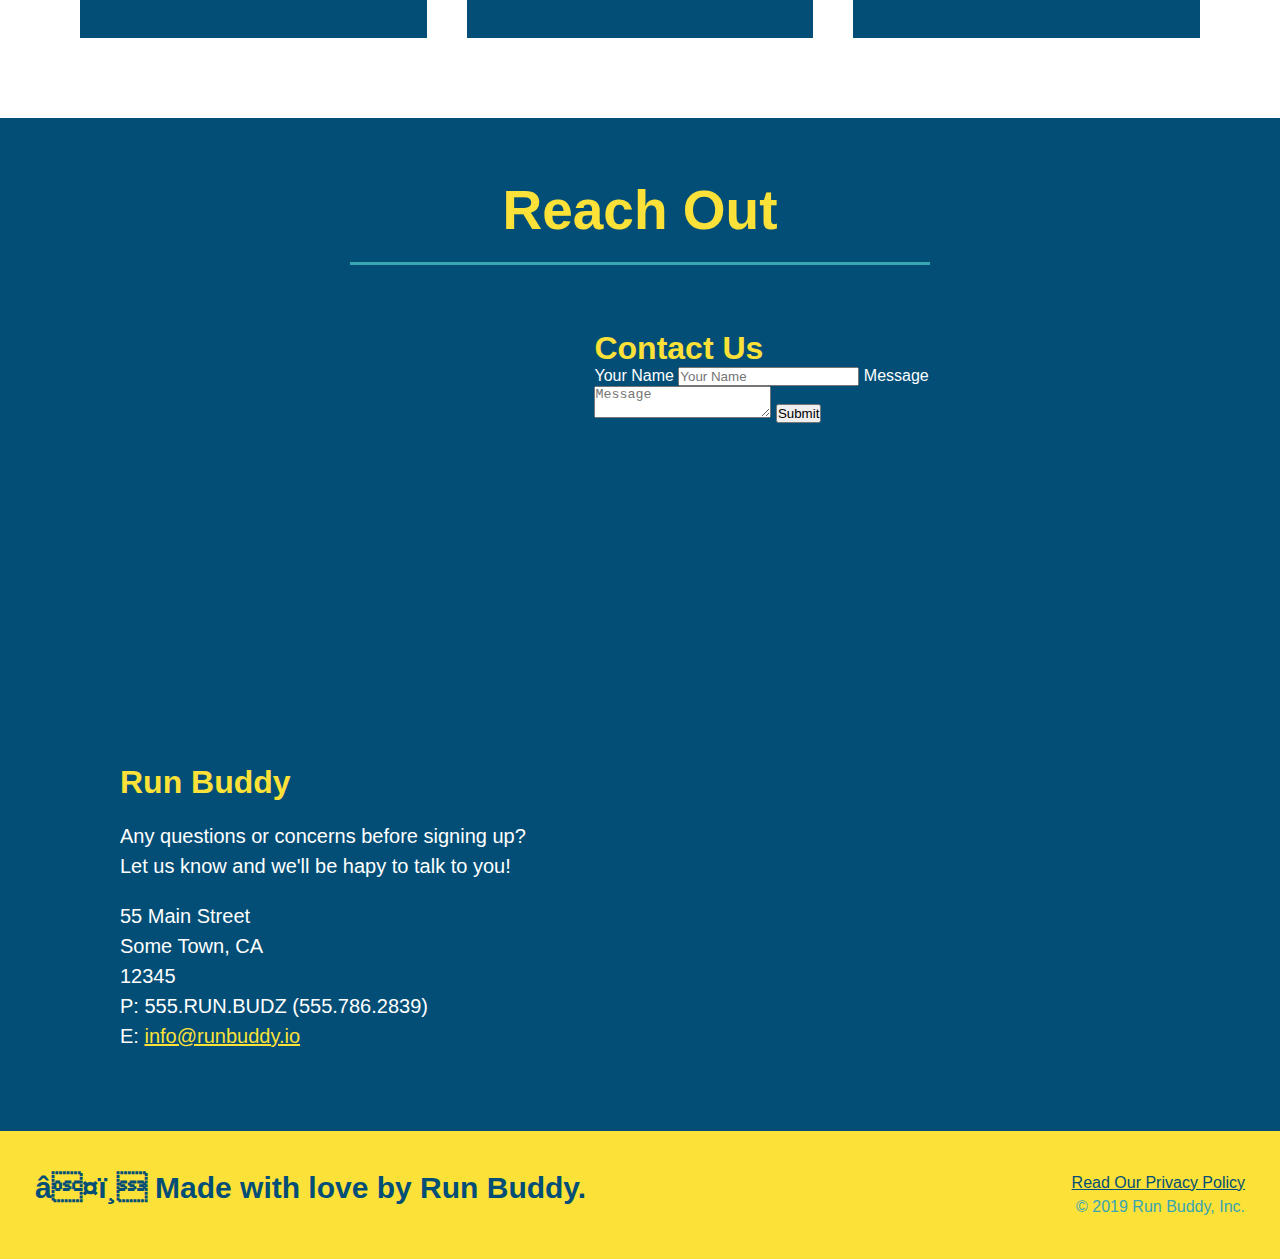
==== commit beb64731: "turning trainers into cards" ====
--- a/index.html
+++ b/index.html
@@ -178,11 +178,12 @@
             </section>
 
             <!--"meet the trainers" section-->
-            <section id="your-trainers" class="trainers" >
+            <section id="your-trainers">
                 <div class="flex-row">
                 <h2 class="section-title primary-border">Meet The Trainers</h2>
                 </div>
                 
+                <div class="trainers">
                 <article class="trainer">
                     <img src="../run-buddy/assets/images/01-05-trainers/trainer-1.jpg" alt="Trainer Arron Stephens" >
                     <div class="trainer-bio text-left">
@@ -199,6 +200,7 @@
                 </article>
 
                 <article class="trainer">
+                    <img src="../run-buddy/assets/images/01-05-trainers/trainer-2.jpg" alt="Trainer Joanna Gill">
                     <div class="trainer-bio text-right">
                         <h3>
                             Joanna Gill
@@ -210,8 +212,6 @@
                             Lorem ipsum dolor, sit amet consectetur adipisicing elit. Quod quaerat delectus, aspernatur est error possimus voluptate nemo laborum ea praesentium at veritatis iste ex alias debitis dolorem eius excepturi inventore.
                         </p>
                     </div>
-                    <img src="../run-buddy/assets/images/01-05-trainers/trainer-2.jpg" alt="Trainer Joanna Gill">
-
                 </article>
 
                 <article class="trainer">
@@ -228,6 +228,7 @@
                         </p>
                     </div>
                 </article>
+                </div>
             </section>
 
             <!--"reach out" section-->
--- a/assets/css/style.css
+++ b/assets/css/style.css
@@ -232,15 +232,18 @@
 }
 
 .trainers {
-    /*  */
+    width: 100%;
+    margin: 0 auto;
+    display: flex;
+    flex-wrap: wrap;
+    justify-content: space-between;
 }
 
 .trainer {
-    width: 900px;
-    margin: 0 auto 30px auto;
+    margin: 20px;
     background: #024e76;
     color: #fce138;
-    overflow: auto;
+    flex: 1;
 }
 
 .trainer img {
@@ -252,22 +255,21 @@
     padding: 35px;
     float: left;
     width: 65%;
+    line-height: 1.3;
 }
 
 .trainer-bio h3 {
-    font-size: 32px;
-    margin-bottom: 8px;
+    font-size: 28px;
 }
 
 .trainer-bio h4 {
     font-weight: lighter;
-    font-size: 26px;
-    margin-bottom: 25px;
+    font-size: 22px;
+    margin-bottom: 15px;
 }
 
 .trainer-bio p {
     font-size: 17px;
-    line-height: 1.3;
 }
 
 .text-left {
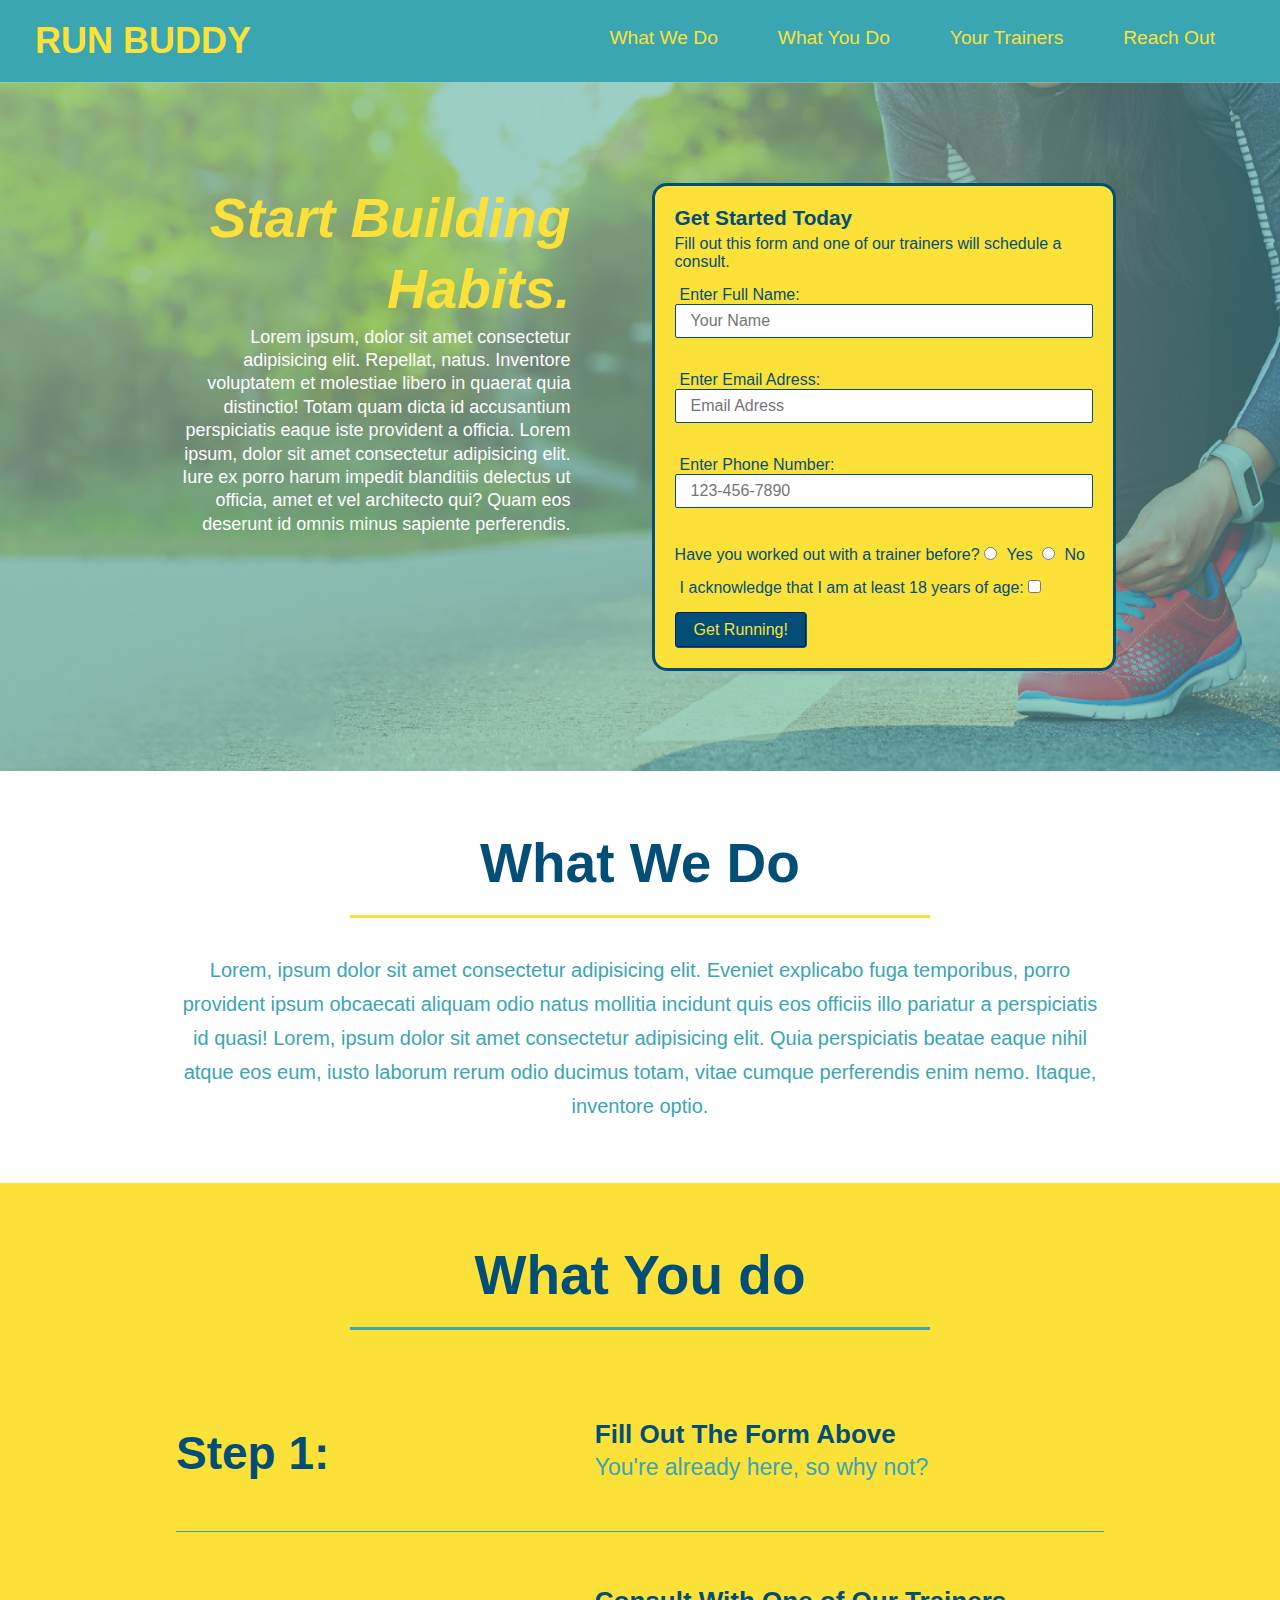
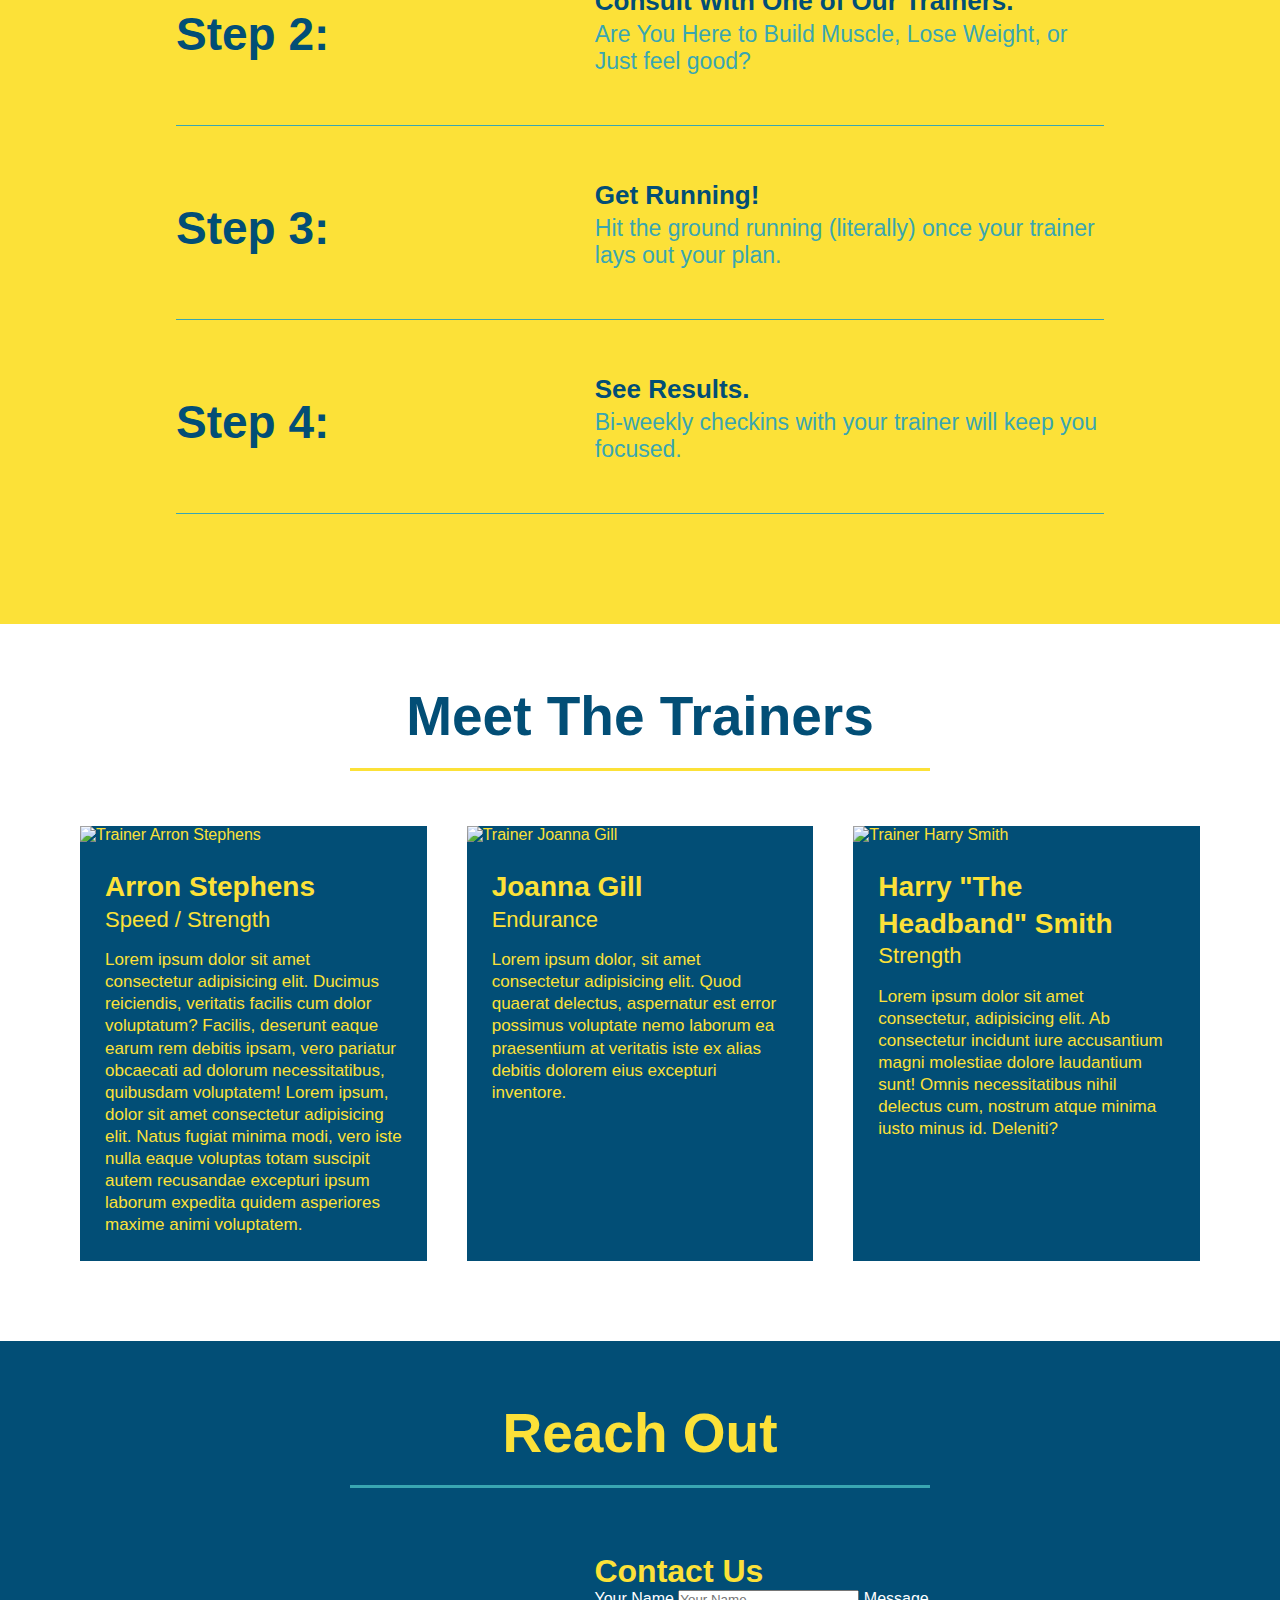
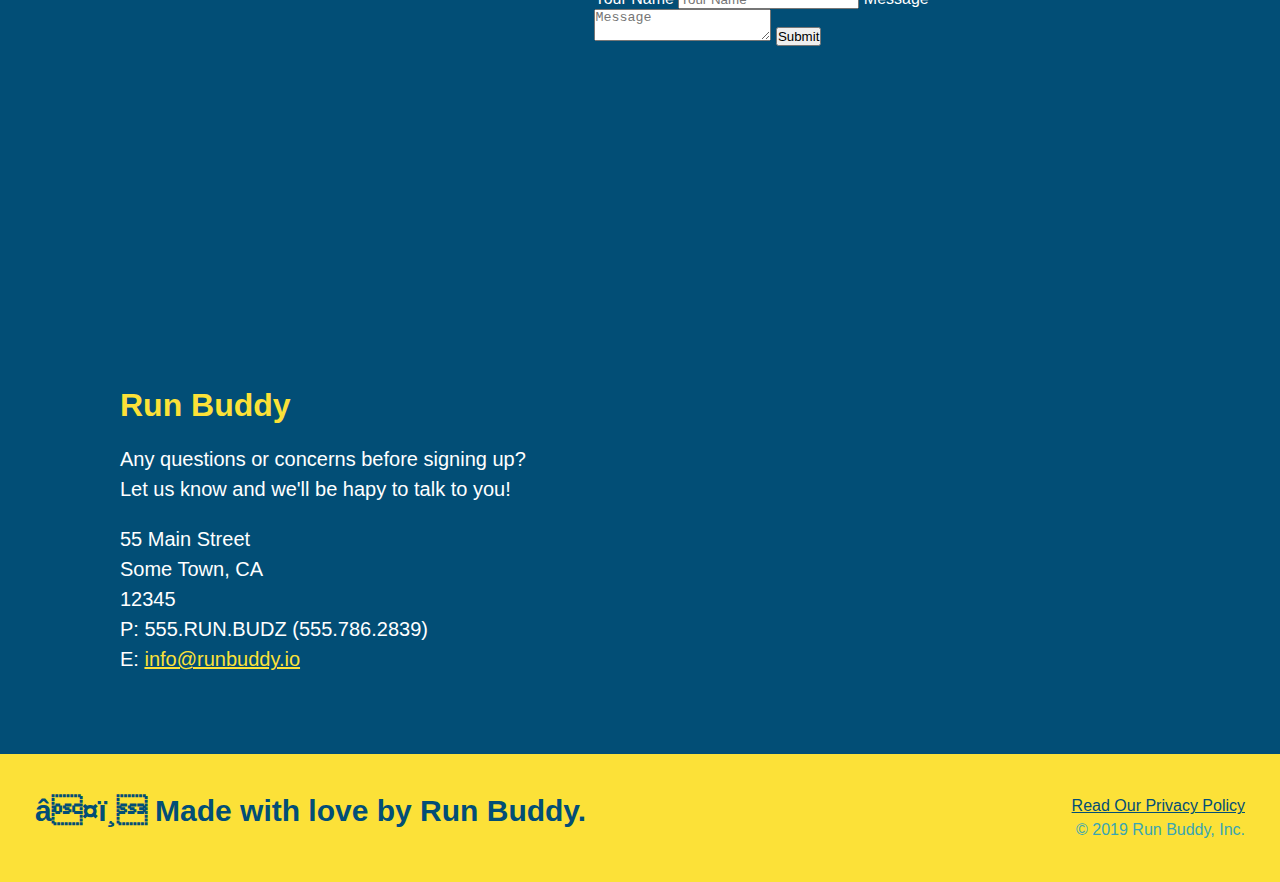
==== commit d11d00ce: "added flexbox to trainer cards" ====
--- a/index.html
+++ b/index.html
@@ -201,7 +201,7 @@
 
                 <article class="trainer">
                     <img src="../run-buddy/assets/images/01-05-trainers/trainer-2.jpg" alt="Trainer Joanna Gill">
-                    <div class="trainer-bio text-right">
+                    <div class="trainer-bio text-left">
                         <h3>
                             Joanna Gill
                         </h3>
--- a/assets/css/style.css
+++ b/assets/css/style.css
@@ -236,7 +236,7 @@
     margin: 0 auto;
     display: flex;
     flex-wrap: wrap;
-    justify-content: space-between;
+    justify-content: space-around;
 }
 
 .trainer {
@@ -247,14 +247,11 @@
 }
 
 .trainer img {
-    width: 35%;
-    float: left;
+    width: 100%;
 }
 
 .trainer-bio {
-    padding: 35px;
-    float: left;
-    width: 65%;
+    padding: 25px;
     line-height: 1.3;
 }
 
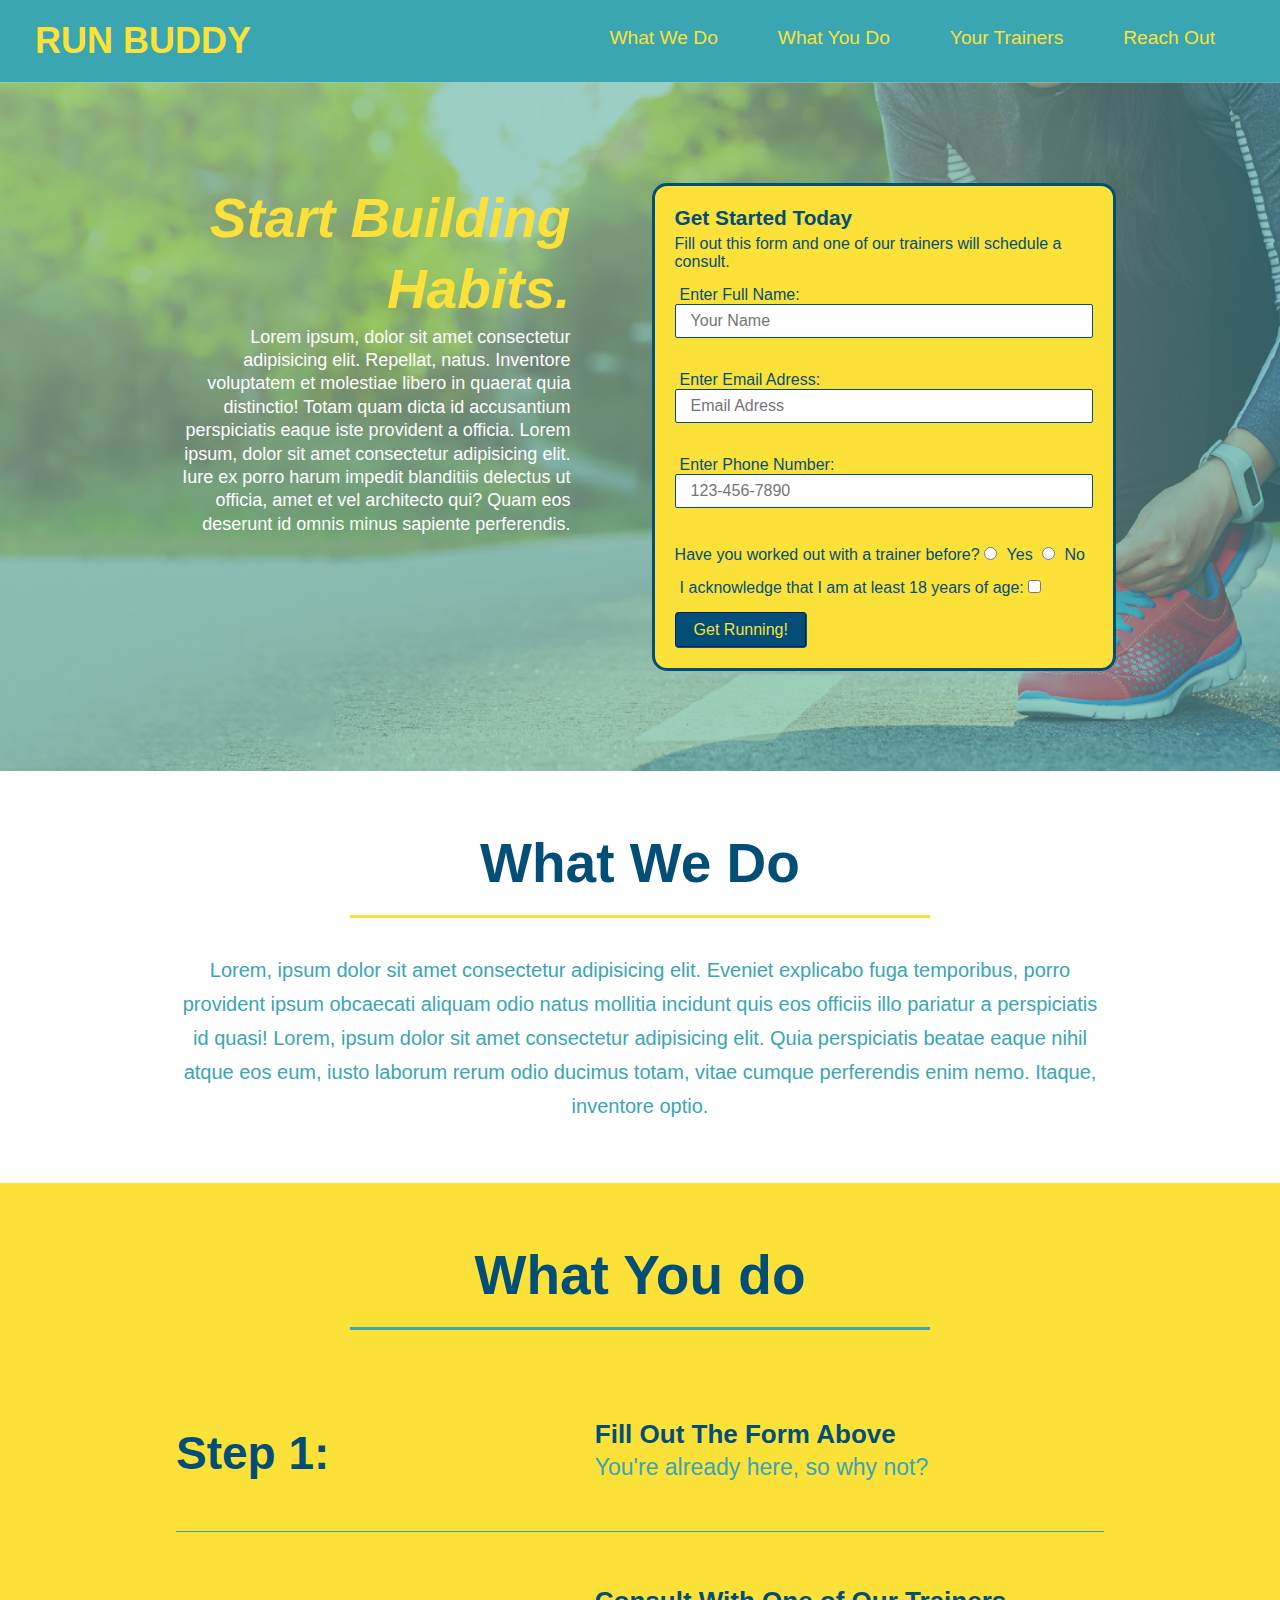
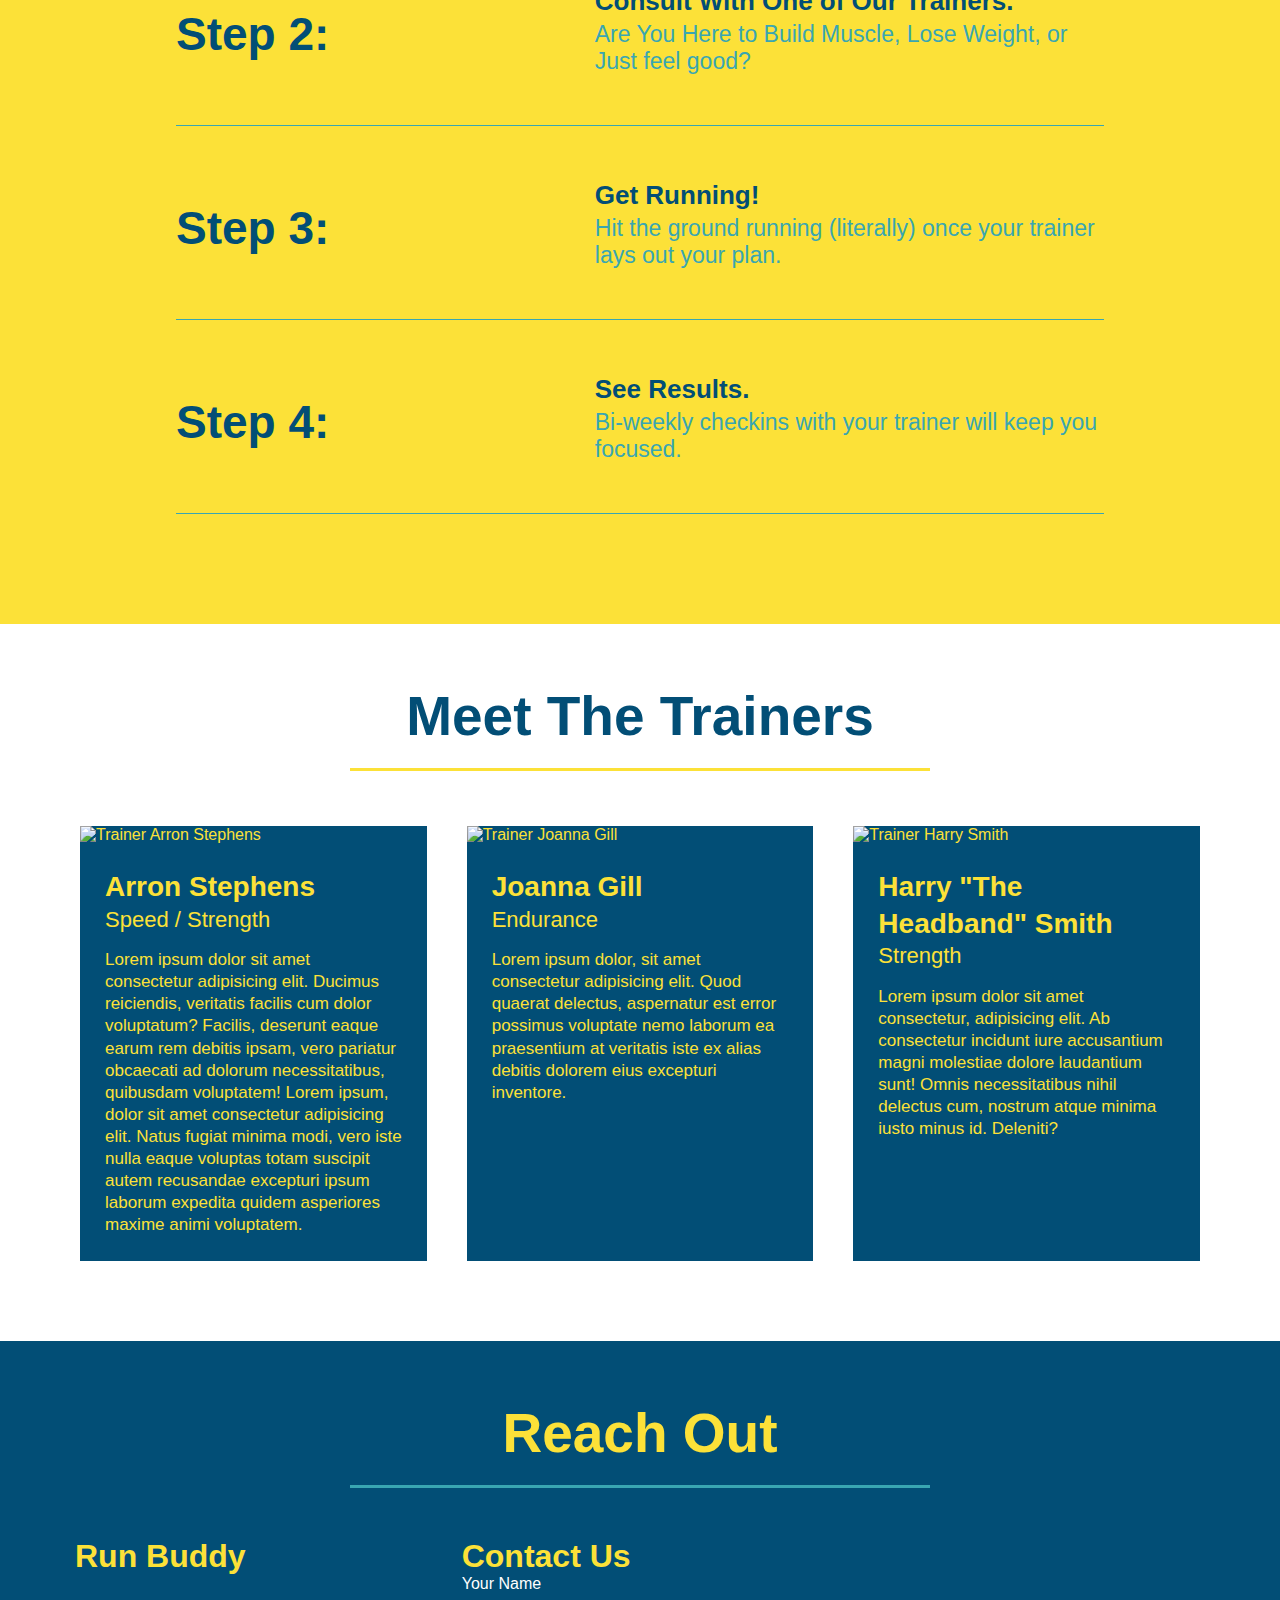
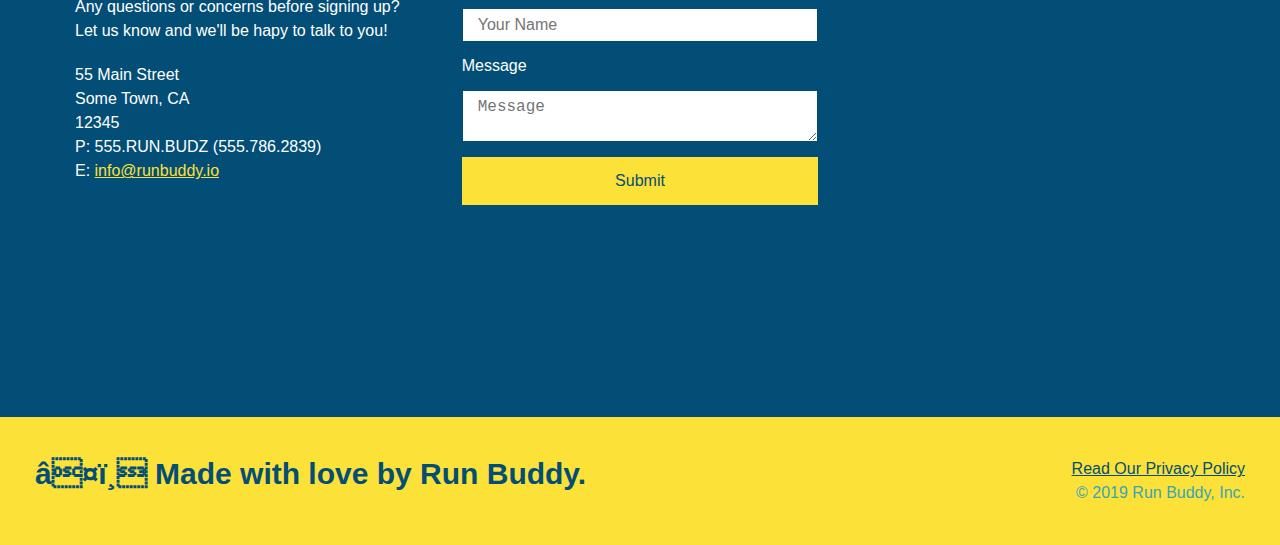
==== commit 7fa49154: "added flexbox to contact section" ====
--- a/index.html
+++ b/index.html
@@ -238,41 +238,42 @@
                 </div>
                 <div class="contact-info">
                     <div>
-                    <iframe src="https://www.google.com/maps/embed?pb=!1m18!1m12!1m3!1d3033.843641765318!2d-74.44960608424428!3d40.500840479355396!2m3!1f0!2f0!3f0!3m2!1i1024!2i768!4f13.1!3m3!1m2!1s0x89c3c65518be06bf%3A0x51b42066917aaf48!2sRutgers%E2%80%93New%20Brunswick!5e0!3m2!1sen!2sus!4v1646668051880!5m2!1sen!2sus"
-                    style="border:0;" allowfullscreen="" loading="lazy"></iframe>
-                     </div>
-
-                     <div class ="contact-form">
-                         <h3>
-                             Contact Us
-                         </h3>
-                         <form>
-                             <label for="contact-name">Your Name</label>
-                             <input type="text" id="contact-name" placeholder="Your Name"/>
-
-                             <label for="contact-message">Message</label>
-                             <textarea id="contact-message" placeholder="Message"></textarea>
-
-                             <button type="submit">Submit</button>
-                         </form>
-                     </div>
-
-                     <div>
-                         <h3>
-                             Run Buddy
-                           </h3>
-                            <p>
-                                Any questions or concerns before signing up?
-                                <br>
-                                Let us know and we'll be hapy to talk to you!
-                            </p>
-                            <address>
-                                55 Main Street <br>
-                                Some Town, CA <br>
-                                12345<br>
-                                P: 555.RUN.BUDZ (555.786.2839)<br>
-                                E: <a href="mailto:info@runbuddy.io">info@runbuddy.io</a>
-                            </address>
+                        <h3>
+                            Run Buddy
+                          </h3>
+                           <p>
+                               Any questions or concerns before signing up?
+                               <br />
+                               Let us know and we'll be hapy to talk to you!
+                           </p>
+                           
+                           <address>
+                               55 Main Street <br>
+                               Some Town, CA <br>
+                               12345<br>
+                               P: 555.RUN.BUDZ (555.786.2839)<br>
+                               E: <a href="mailto:info@runbuddy.io">info@runbuddy.io</a>
+                           </address>
+                   </div>
+
+                    <div class ="contact-form">
+                     <h3>
+                         Contact Us
+                      </h3>
+                     <form>
+                          <label for="contact-name">Your Name</label>
+                         <input type="text" id="contact-name" placeholder="Your Name"/>
+
+                            <label for="contact-message">Message</label>
+                            <textarea id="contact-message" placeholder="Message"></textarea>
+
+                           <button type="submit">Submit</button>
+                      </form>
+                    </div>
+
+                    <div>
+                        <iframe src="https://www.google.com/maps/embed?pb=!1m18!1m12!1m3!1d3033.843641765318!2d-74.44960608424428!3d40.500840479355396!2m3!1f0!2f0!3f0!3m2!1i1024!2i768!4f13.1!3m3!1m2!1s0x89c3c65518be06bf%3A0x51b42066917aaf48!2sRutgers%E2%80%93New%20Brunswick!5e0!3m2!1sen!2sus!4v1646668051880!5m2!1sen!2sus"
+                        style="border:0;" allowfullscreen="" loading="lazy"></iframe>
                     </div>
                 </div>
             </section>
--- a/assets/css/style.css
+++ b/assets/css/style.css
@@ -289,12 +289,18 @@
     color: #fce138;
 }
 
+.contact-info {
+    display: flex;
+    flex-wrap: wrap;
+    justify-content: space-between;
+}
+
+.contact-info > * {
+    flex: 1;
+    margin: 15px;
+}
+
 .contact-info div {
-    width: 410px;
-    display: inline-block;
-    vertical-align: top;
-    text-align: left;
-    margin: 30px 0 0 60px;
     color: white;
 }
 
@@ -306,16 +312,36 @@
 .contact-info p, .contact-info address {
     margin: 20px 0;
     line-height: 1.5;
-    font-size: 20px;
+    font-size: 16px;
     font-style: normal;
 }
 
+.contact-form input, .contact-form textarea {
+    border: 1px solid #024e76;
+    display: block;
+    padding: 7px 15px;
+    font-size: 16px;
+    color: #024e76;
+    width: 100%;
+    margin-bottom: 15px;
+    margin-top: 15px;
+}
+
+.contact-form button {
+    width: 100%;
+    border: none;
+    background: #fce138;
+    color: #024e76;
+    text-align: center;
+    padding: 15px 0;
+    font-size: 16px;
+}
+
 .contact-info a {
     color: #fce138;
 }
 
 .contact-info iframe {
-    width: 400px;
     height: 400px;
 }
 
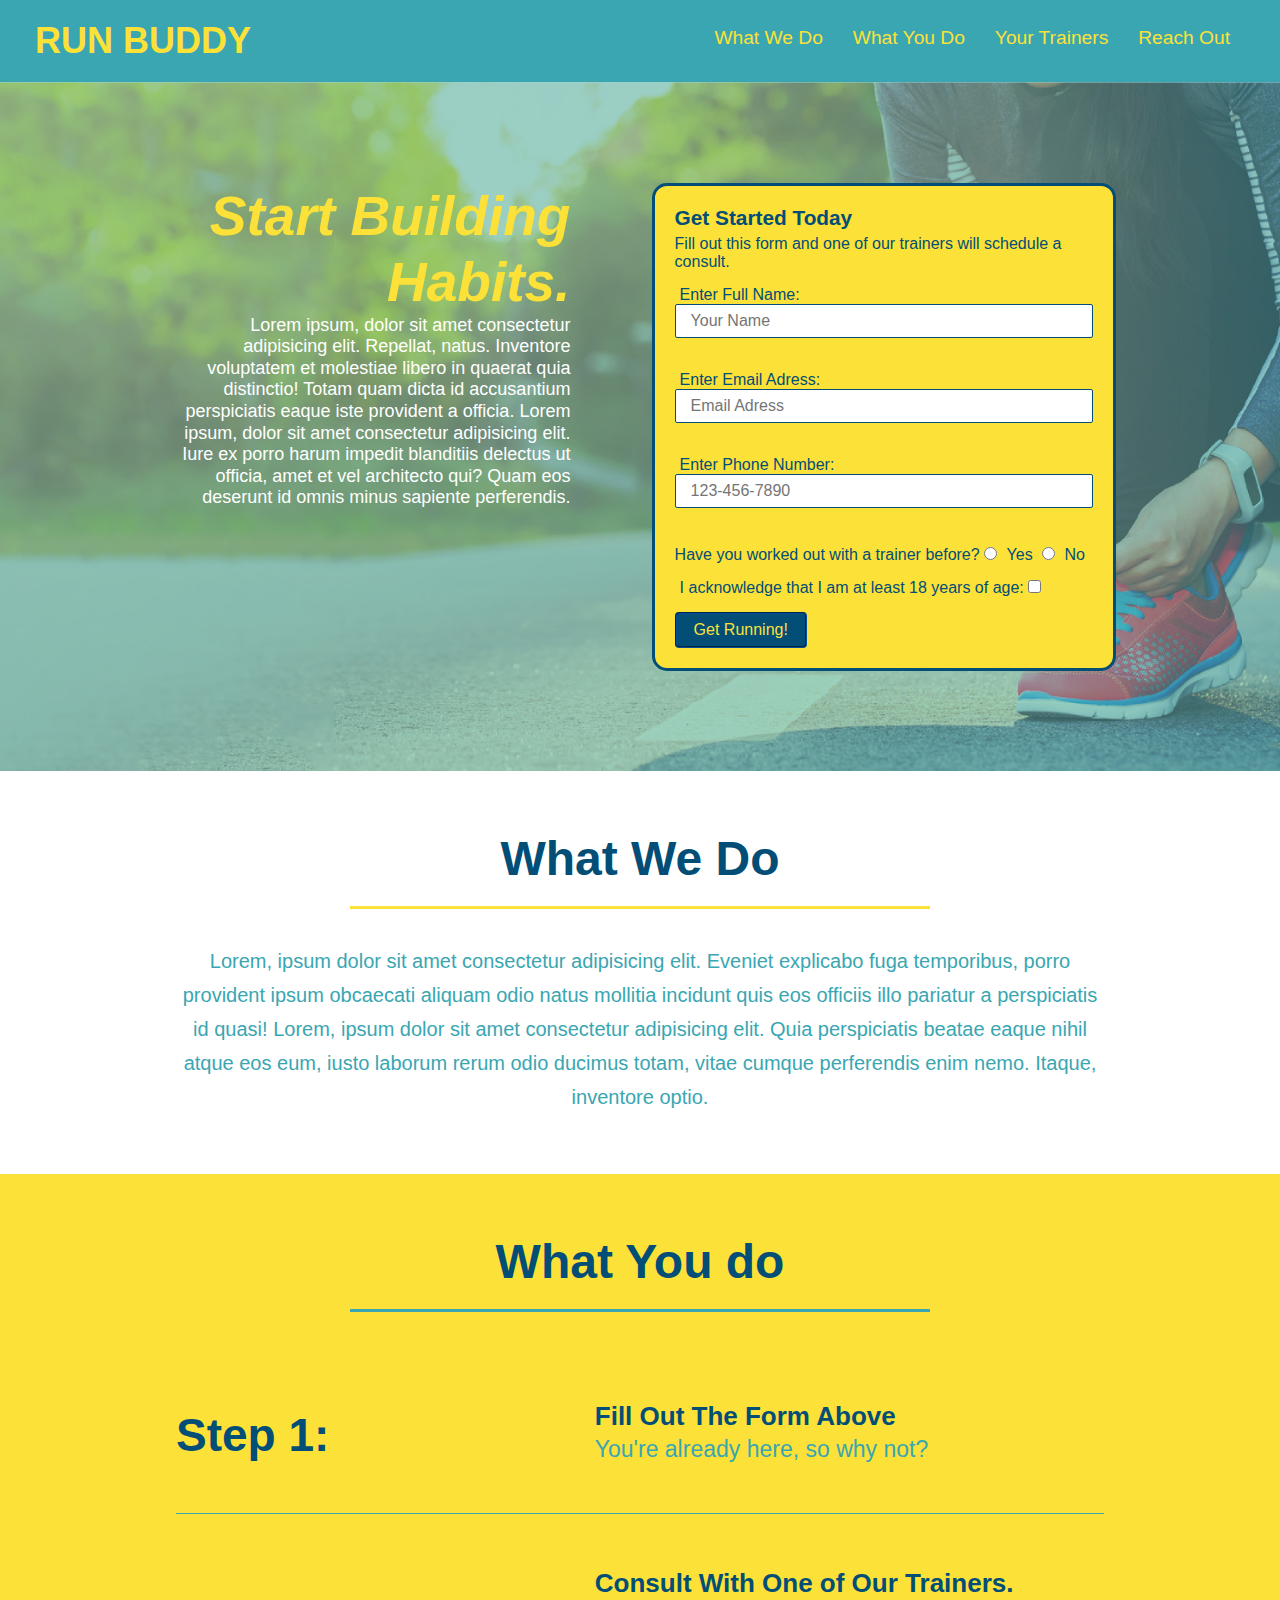
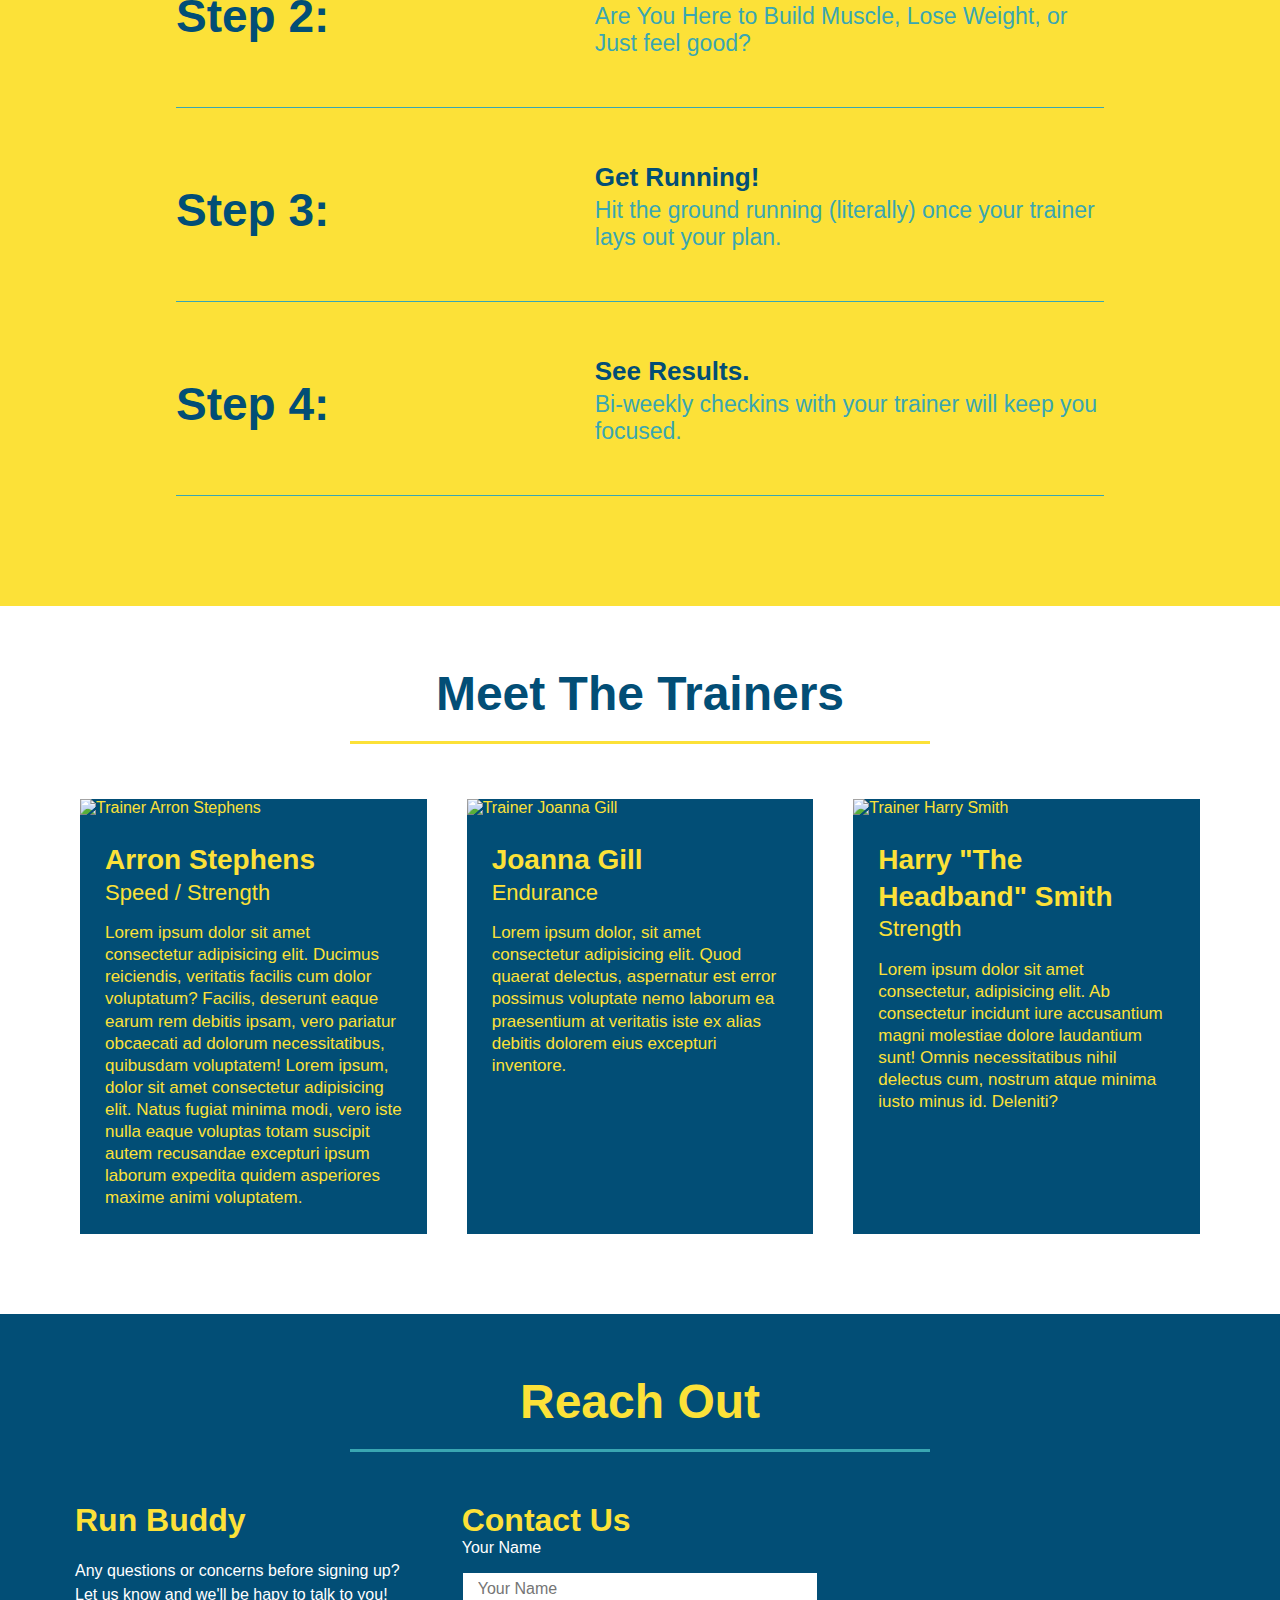
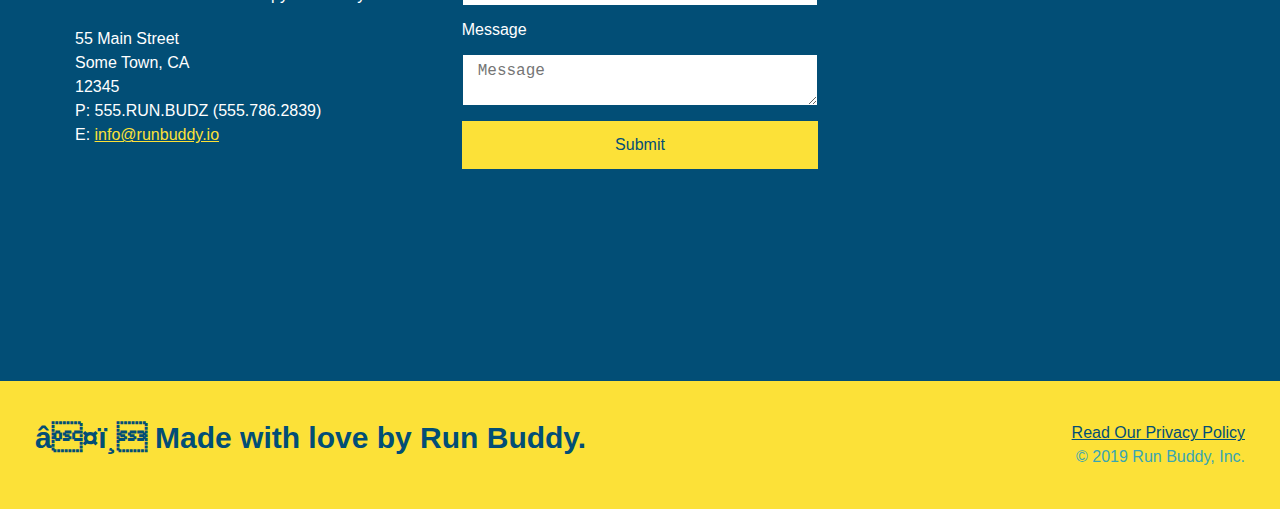
==== commit 82e81066: "adding media queries skeleton" ====
--- a/index.html
+++ b/index.html
@@ -2,7 +2,8 @@
 <html lang="en">
     <head> 
         <link rel="stylesheet" href="./assets/css/style.css"
-        <meta charset="UTF -8"/>
+        <meta charset="UTF-8">
+        <meta name="viewport" content="width=device-width, initial-scale=1.0">
         <title>Run Buddy</title>
         </head>
         <body>
--- a/assets/css/style.css
+++ b/assets/css/style.css
@@ -44,7 +44,7 @@
 }
 
 header nav ul li a {
-    margin: 0 30px;
+    padding: 10px 15px;
     font-weight: lighter;
     font-size: 1.5vw;
 }
@@ -87,6 +87,7 @@
     display: flex;
     flex-wrap: wrap;
     justify-content: center;
+    align-items: flex-start;
 }
 
 /* cta-Call to action */
@@ -97,7 +98,7 @@
     margin: 3.5%;
     color: #fff;
     font-size: 18px;
-    line-height: 1.3;
+    line-height: 1.2;
 }
 
 .hero-cta h2 {
@@ -166,7 +167,7 @@
 }
 
 .section-title {
-    font-size: 55px;
+    font-size: 48px;
     color:#024e76;
     border-bottom: 3px solid;
     padding-bottom: 20px;
@@ -345,3 +346,19 @@
     height: 400px;
 }
 
+/* MediaQueries */
+
+/* MEDIA QUERY FOR SMALLER DECKTOP SCREENS AND SMALLER */
+
+@media screen and (max-width: 980px) {
+}
+
+/* MEDIA QUERY FOR TABLETS AND SMALLER */
+
+@media screen and (max-width: 768px) {
+}
+
+/* MEDIA QUERY FOR MOBILE PHONES AND SMALLER */
+
+@media screen and (max-width: 575px) {   
+}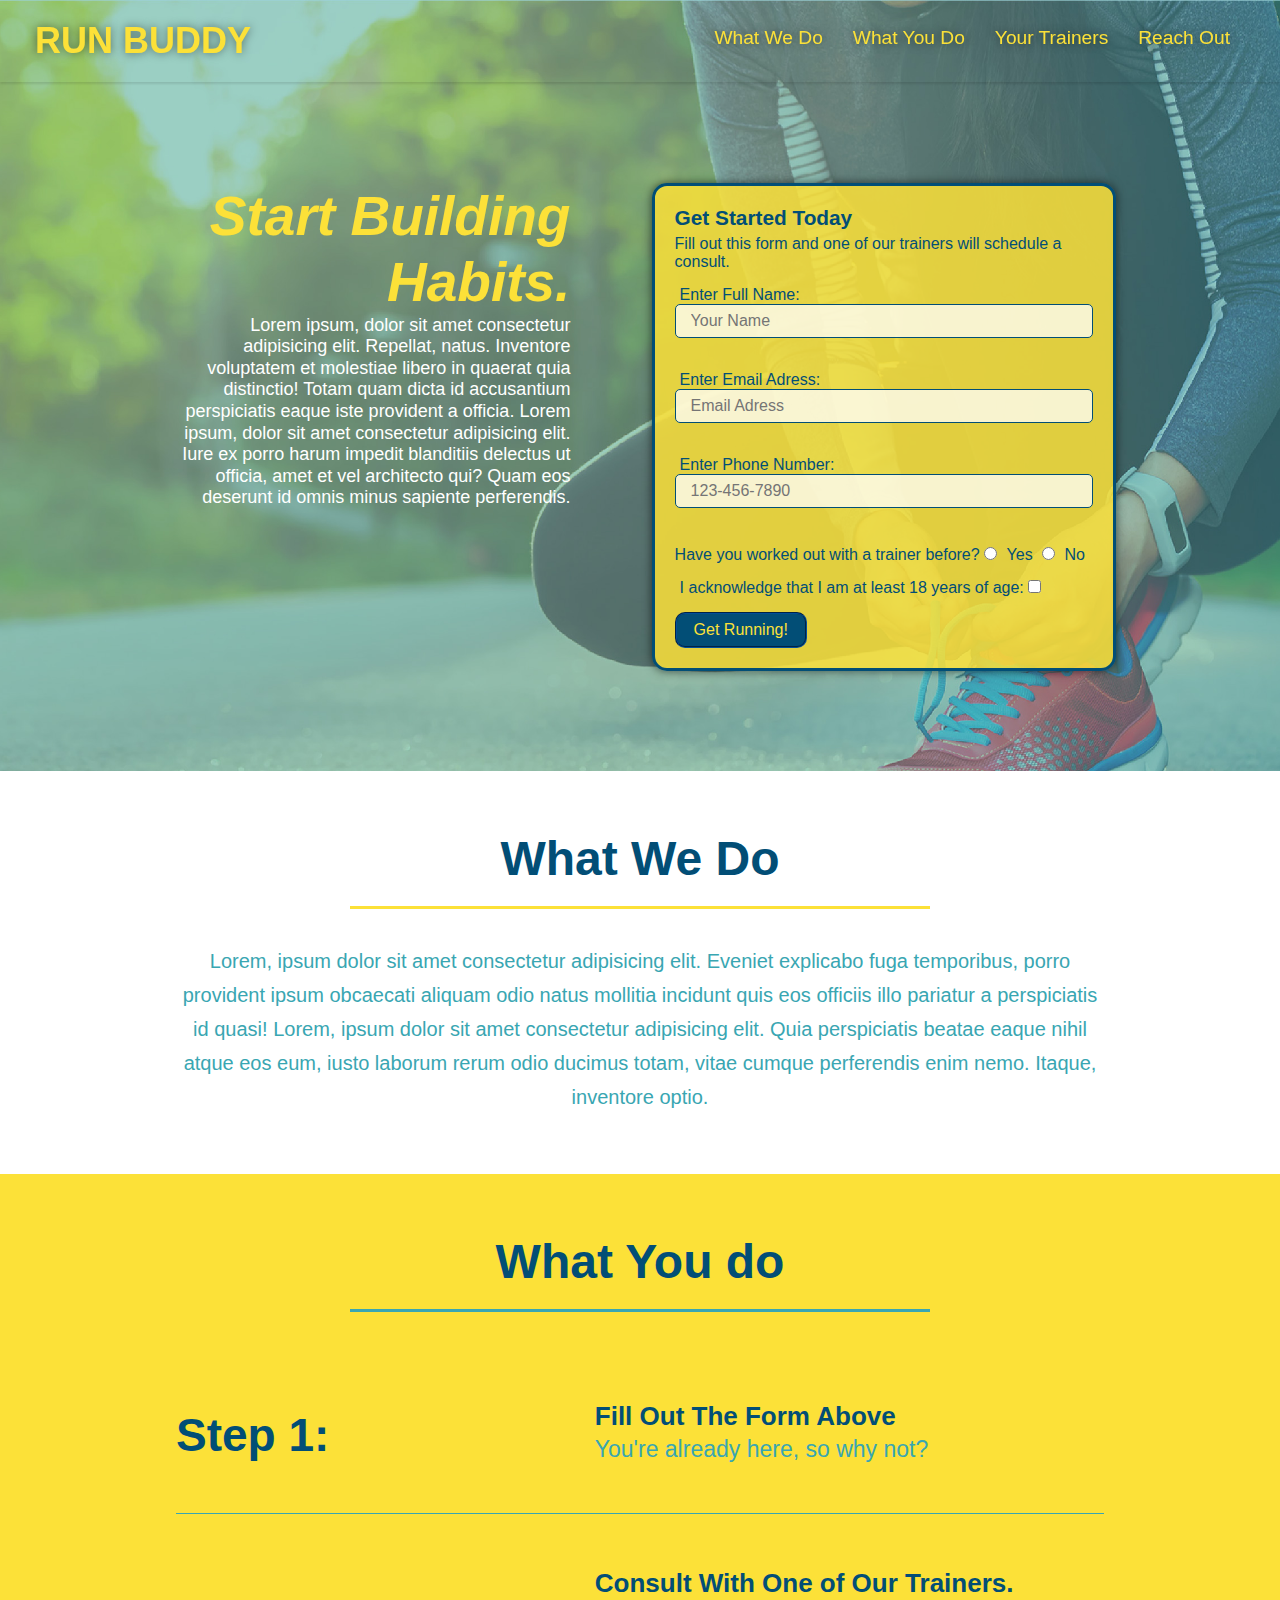
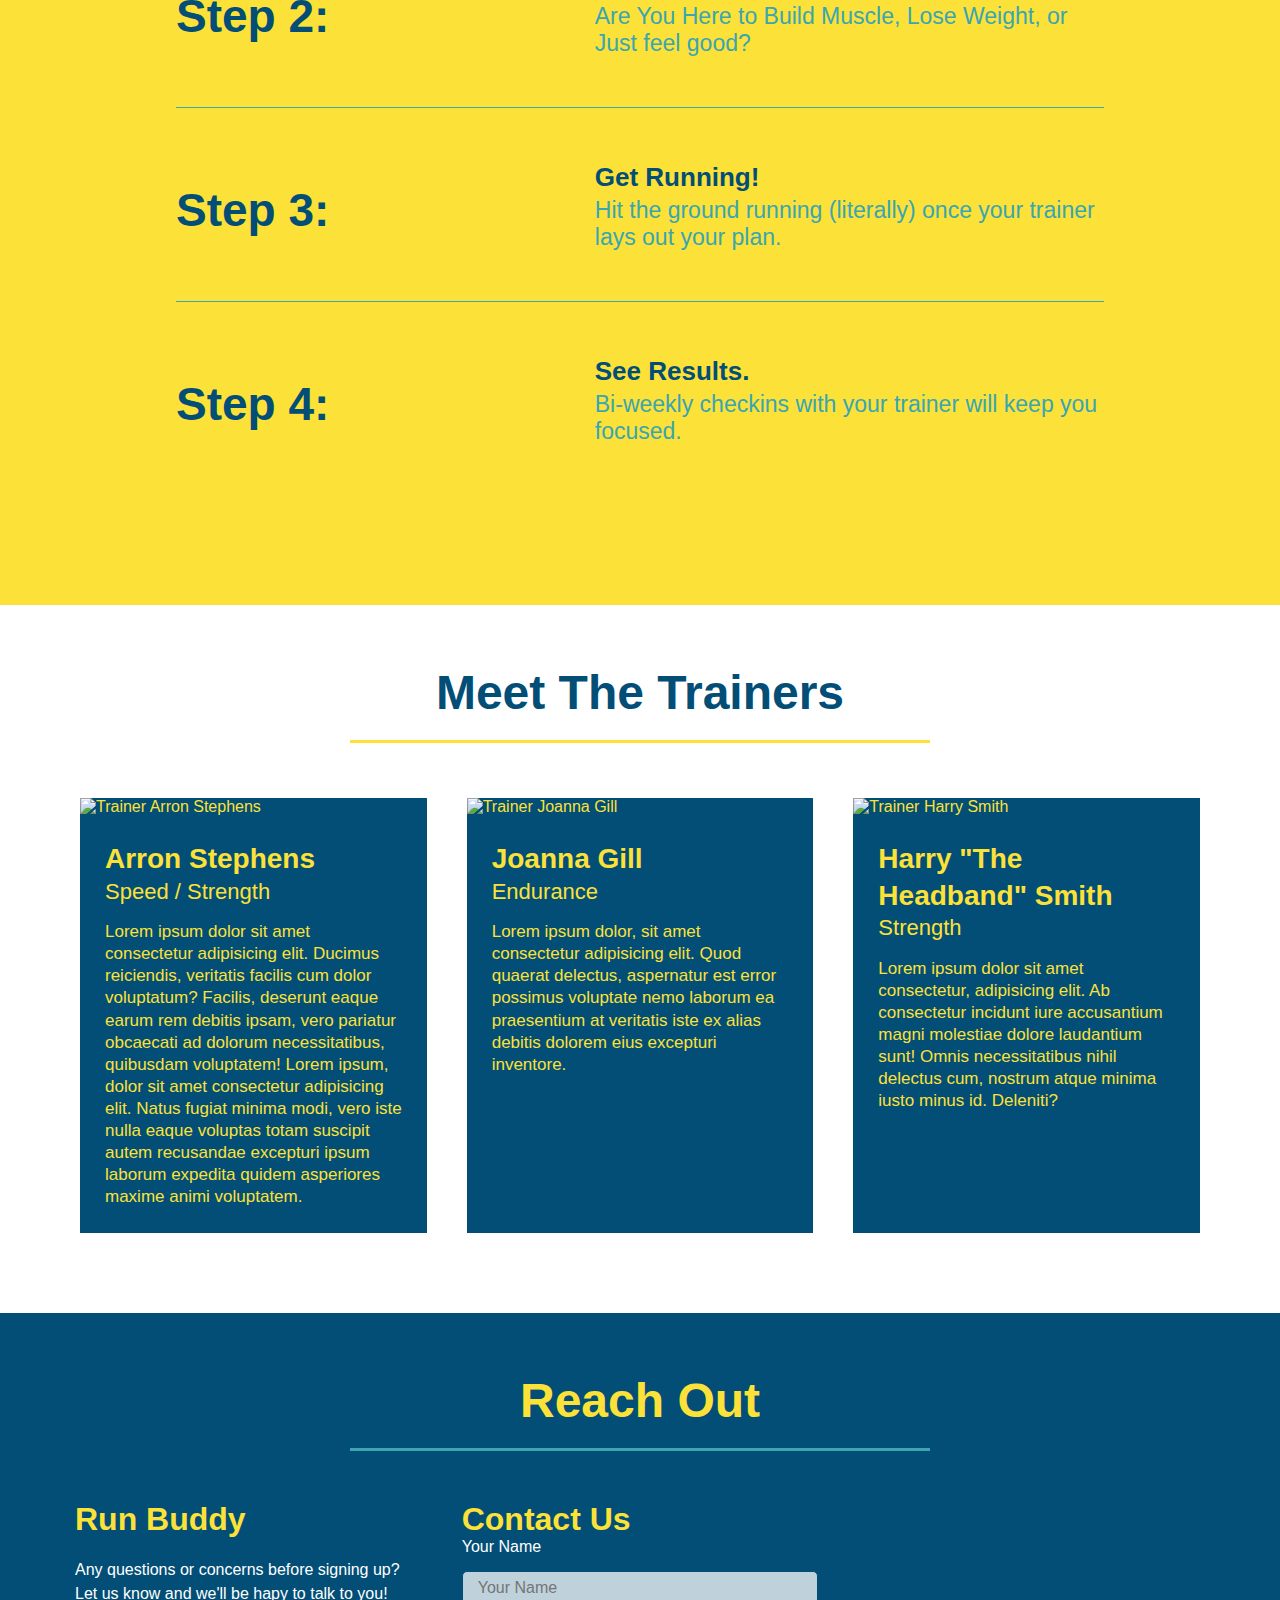
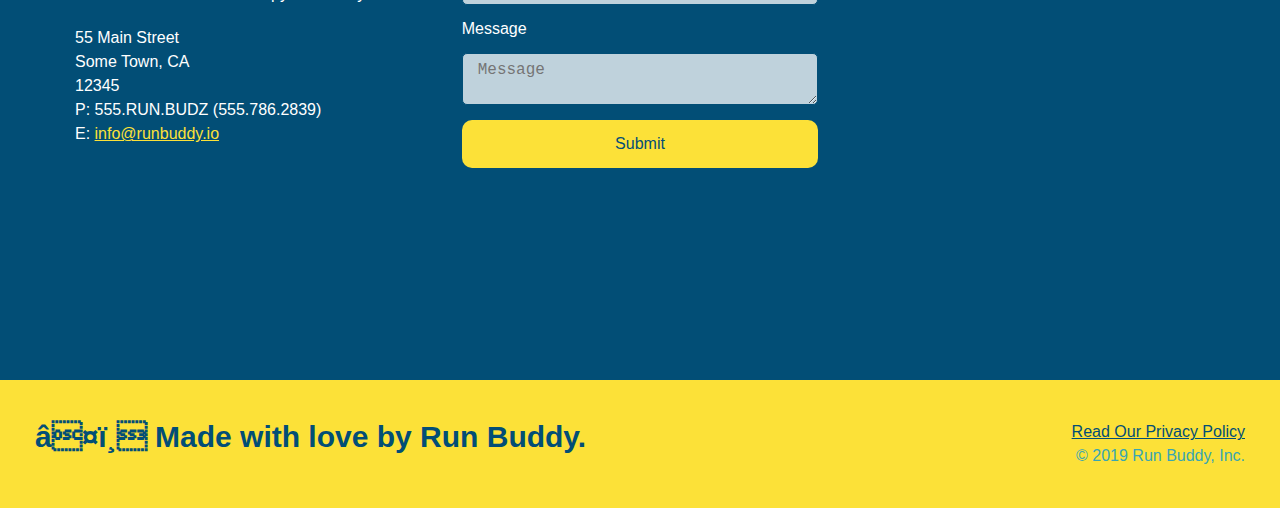
==== commit 755337a6: "added pseudo classes" ====
--- a/index.html
+++ b/index.html
@@ -45,7 +45,7 @@
                     </p>
                 </div>
 
-                <div class="hero_form">
+                <div class="hero-form">
                     <h3>Get Started Today</h3>
                     <p>Fill out this form and one of our trainers will schedule a consult.</p>
                     <!--New Form Element-->
--- a/assets/css/style.css
+++ b/assets/css/style.css
@@ -17,6 +17,15 @@
     display: flex;
     justify-content: space-between;
     flex-wrap: wrap;
+    position: -webkit-sticky;
+    position: sticky;
+    top: 0;
+    box-shadow: 0 2px 2px rgba(0, 0, 0, 0.1);
+    background-image: url("../images/hero-bg.jpg");
+    background-position: center;
+    background-size: cover;
+    background-attachment: fixed;
+    background-position: 80%;
 }
 
 header h1 {
@@ -24,6 +33,7 @@
     font-size: 36px;
     color: #fce138;
     margin: 0;
+    text-shadow: 0 0 10px rgba(0, 0, 0, 0.5);
 }
 
 header a {
@@ -47,6 +57,14 @@
     padding: 10px 15px;
     font-weight: lighter;
     font-size: 1.5vw;
+    text-shadow: 0 0 10px rgba(0, 0, 0, 0.5);
+}
+
+header nav ul li a:hover {
+    background: rgba(252, 225, 56, 0.75);
+    color: #024e76;
+    border-radius: 5px;
+    text-shadow: none;
 }
 
 /* Footer Styling */
@@ -84,6 +102,8 @@
     background-image: url("../images/hero-bg.jpg");
     background-size: cover;
     background-position: center;
+    background-attachment: fixed;
+    background-position: 80%;
     display: flex;
     flex-wrap: wrap;
     justify-content: center;
@@ -105,23 +125,25 @@
     font-style: italic;
     font-size: 55px;
     color: #fce138;
-}
-
-.hero_form {
-    background-color: #fce138;
+    text-shadow: 0 5 10px rgba(0, 0, 0, 0.5);
+}
+
+.hero-form {
+    background-color: rgba(252, 225, 56, 0.85);
     padding: 20px;
     color:#024e76;
     border: 3px solid #024e76;
     border-radius: 15px;
     width: 40%;
     margin: 3.5%;
-}
-
-.hero_form p {
+    box-shadow: 0 0 10px rgba(0, 0, 0, 0.6);
+}
+
+.hero-form p {
     margin: 5px 0 15px 0;
 }
 
-.hero_form h3 {
+.hero-form h3 {
     font-size: 1.3em;
     margin: 0;
     font-weight: bolder;
@@ -129,26 +151,38 @@
 
 .form-input {
      border: 1px solid #024e76;
-     border-radius: 2px;
+     border-radius: 5px;
      display: block;
      padding: 7px 15px;
      font-size: 16px;
      color: #024e76;
      width: 100%;
      margin-bottom: 15px;
-}
-
-.hero_form label {
+     background-color: rgba(255, 255, 255, 0.75);
+}
+
+.form-input:focus {
+    background-color: rgba(255, 255, 255, 1);
+    outline: none;
+}
+
+.hero-form label {
     margin: 0 5px;
 }
 
-.hero_form button {
+.hero-form button {
     background-color: #024e76;
     color: #fce138;   
     border:  2px groove #024e99;
     border-radius: 4px;
     padding: 7px 17px;
     font-size: 16px;   
+    border-radius: 10px;
+}
+
+.hero-form button:hover {
+    background-color: rgba(57, 166, 178, 0.75);
+    border-color: rgba(57, 166, 178, 0.8);
 }
 
 /* styling for the sections */
@@ -188,11 +222,15 @@
     margin: 50px auto;
     padding-bottom: 50px;
     width: 80%;
-    border-bottom: 1px solid #39a6b2;
     display: flex;
     flex-wrap: wrap;
     align-items: center;
     justify-content: space-between;
+}
+
+.step:not(:last-child) {
+    border-bottom: 1px solid #39a6b2;
+
 }
 
 .steps h3 {
@@ -326,6 +364,13 @@
     width: 100%;
     margin-bottom: 15px;
     margin-top: 15px;
+    border-radius: 5px;
+    background-color: rgba(255, 255, 255, 0.75);
+}
+
+.contact-form input:focus, .contact-form textarea:focus {
+    background-color: rgba(255, 255, 255, 1);
+    outline: none;
 }
 
 .contact-form button {
@@ -336,6 +381,12 @@
     text-align: center;
     padding: 15px 0;
     font-size: 16px;
+    border-radius: 10px;
+}
+
+.contact-form button:hover {
+    color: rgba(252, 225, 56, 1);
+    background: rgba(57, 166, 178, 0.8);
 }
 
 .contact-info a {
@@ -351,14 +402,111 @@
 /* MEDIA QUERY FOR SMALLER DECKTOP SCREENS AND SMALLER */
 
 @media screen and (max-width: 980px) {
+    header {
+        padding-bottom: 0;
+        justify-content: center;
+        position: relative;
+    }
+
+    header h1 {
+        width: 100%;
+        text-align: center;
+    }
+
+    header nav ul {
+        margin-top: 20px;
+        width: 100%;
+        justify-content: center;
+    }
+
+    header nav ul li a {
+        font-size: 20px;
+    }
+
+    footer h2, footer div {
+        text-align: center;
+        width: 100%;
+    }
+
+    .hero-cta, .hero-form {
+        width: 100%;
+    }
+
+    .hero-cta {
+        text-align: center;
+    }
+
+    .section-title {
+        width: 80%;
+    }
+
+    .trainer {
+        flex: 0 70%;
+    }
+
+    .contact-info iframe {
+        flex: 1 100%;
+    }
 }
 
 /* MEDIA QUERY FOR TABLETS AND SMALLER */
 
 @media screen and (max-width: 768px) {
+    section {
+        padding: 30px 15px;
+    }
+
+    .step h3 {
+        flex: 1 100%;
+        text-align: center;
+    }
+
+    .step-info {
+        flex: 2 100%;
+        text-align: center;
+        justify-content: center;
+    }
+
+    .step-img {
+        flex: 0 32%;
+        margin-right: 0;
+        margin-top: 15px;
+        margin-bottom: 15px;
+    }
+
+    .step-text {
+        flex: 100%
+    }
 }
 
 /* MEDIA QUERY FOR MOBILE PHONES AND SMALLER */
 
 @media screen and (max-width: 575px) {   
+    .hero-form button {
+        width: 100%;
+    }
+
+    .section-title {
+        width: 95%
+    }
+
+    .intro p {
+        width: 100%;
+    }
+
+    .trainer {
+        flex: 0 100%;
+    }
+
+    .contact-info {
+        text-align: center;
+    }
+
+    .contact-info > * {
+        flex: 0 100%;
+    }
+
+    .contact-form {
+        order: 3;
+    }
 }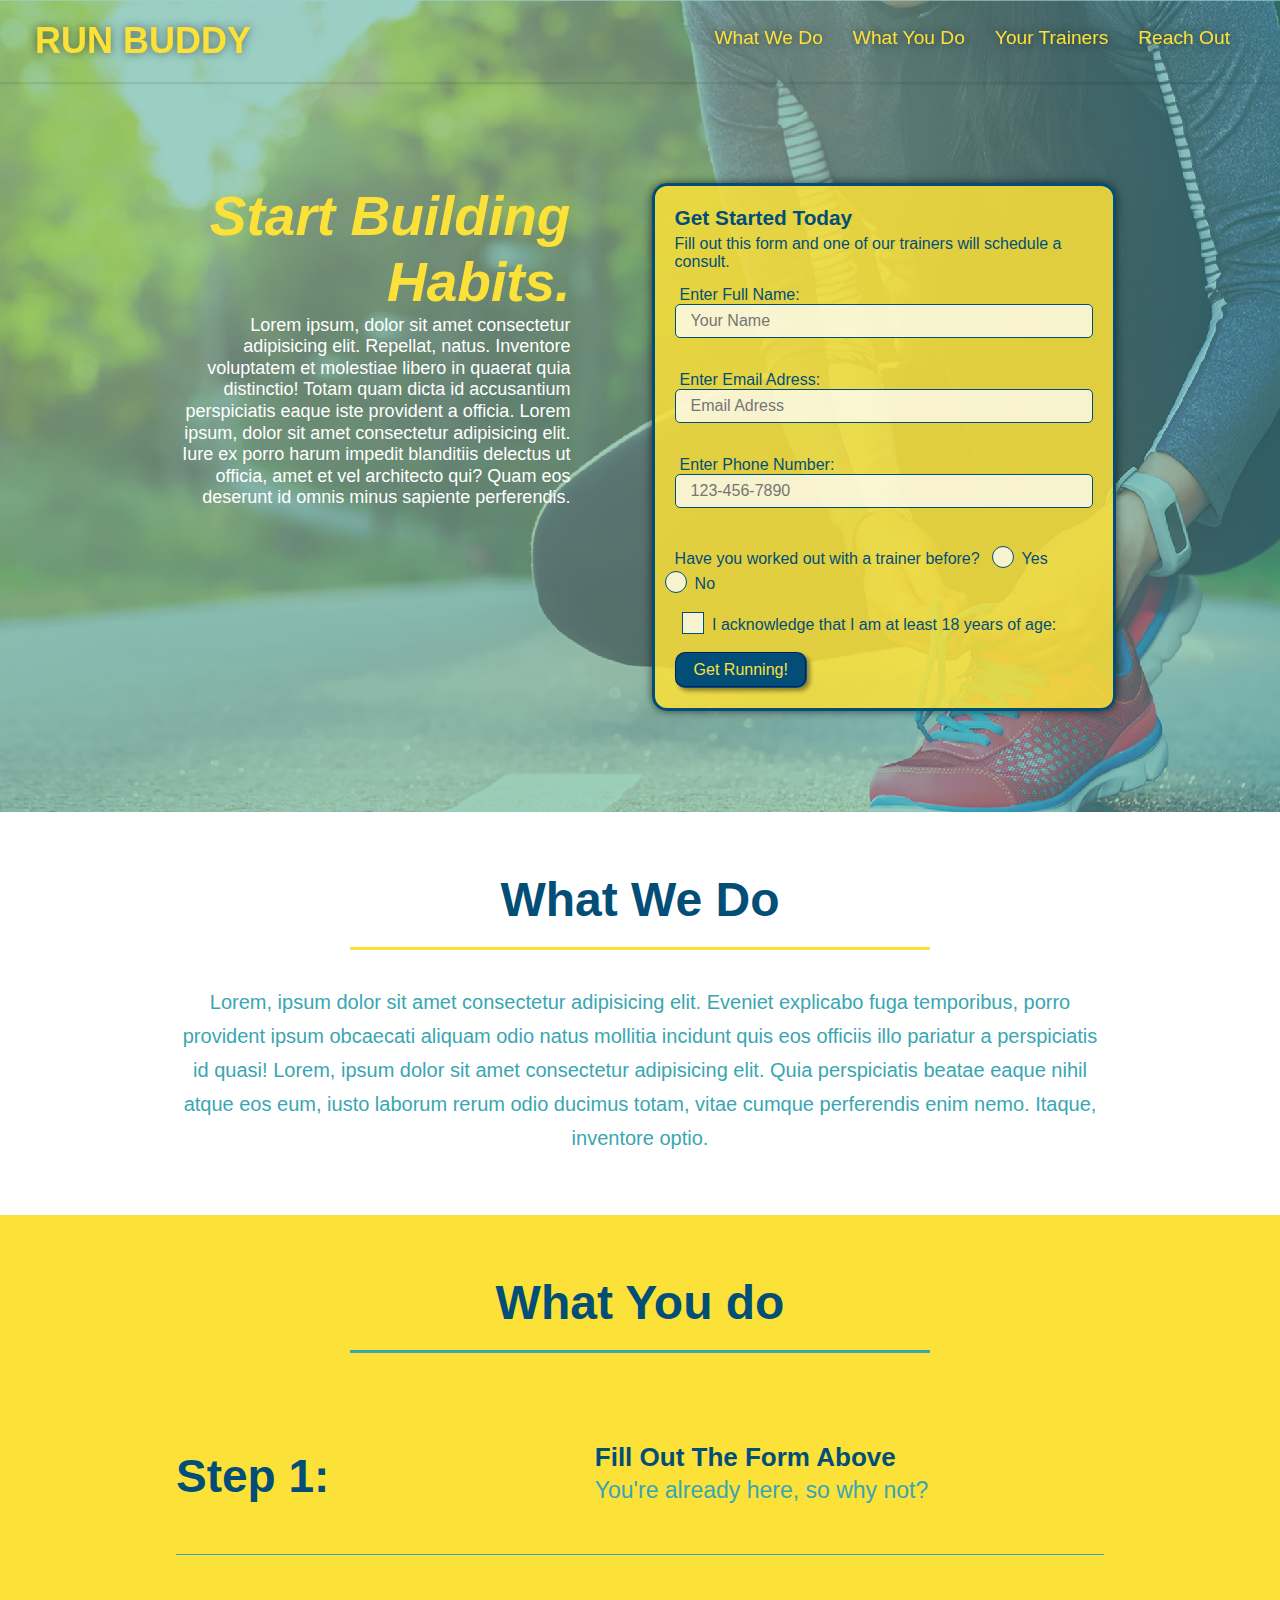
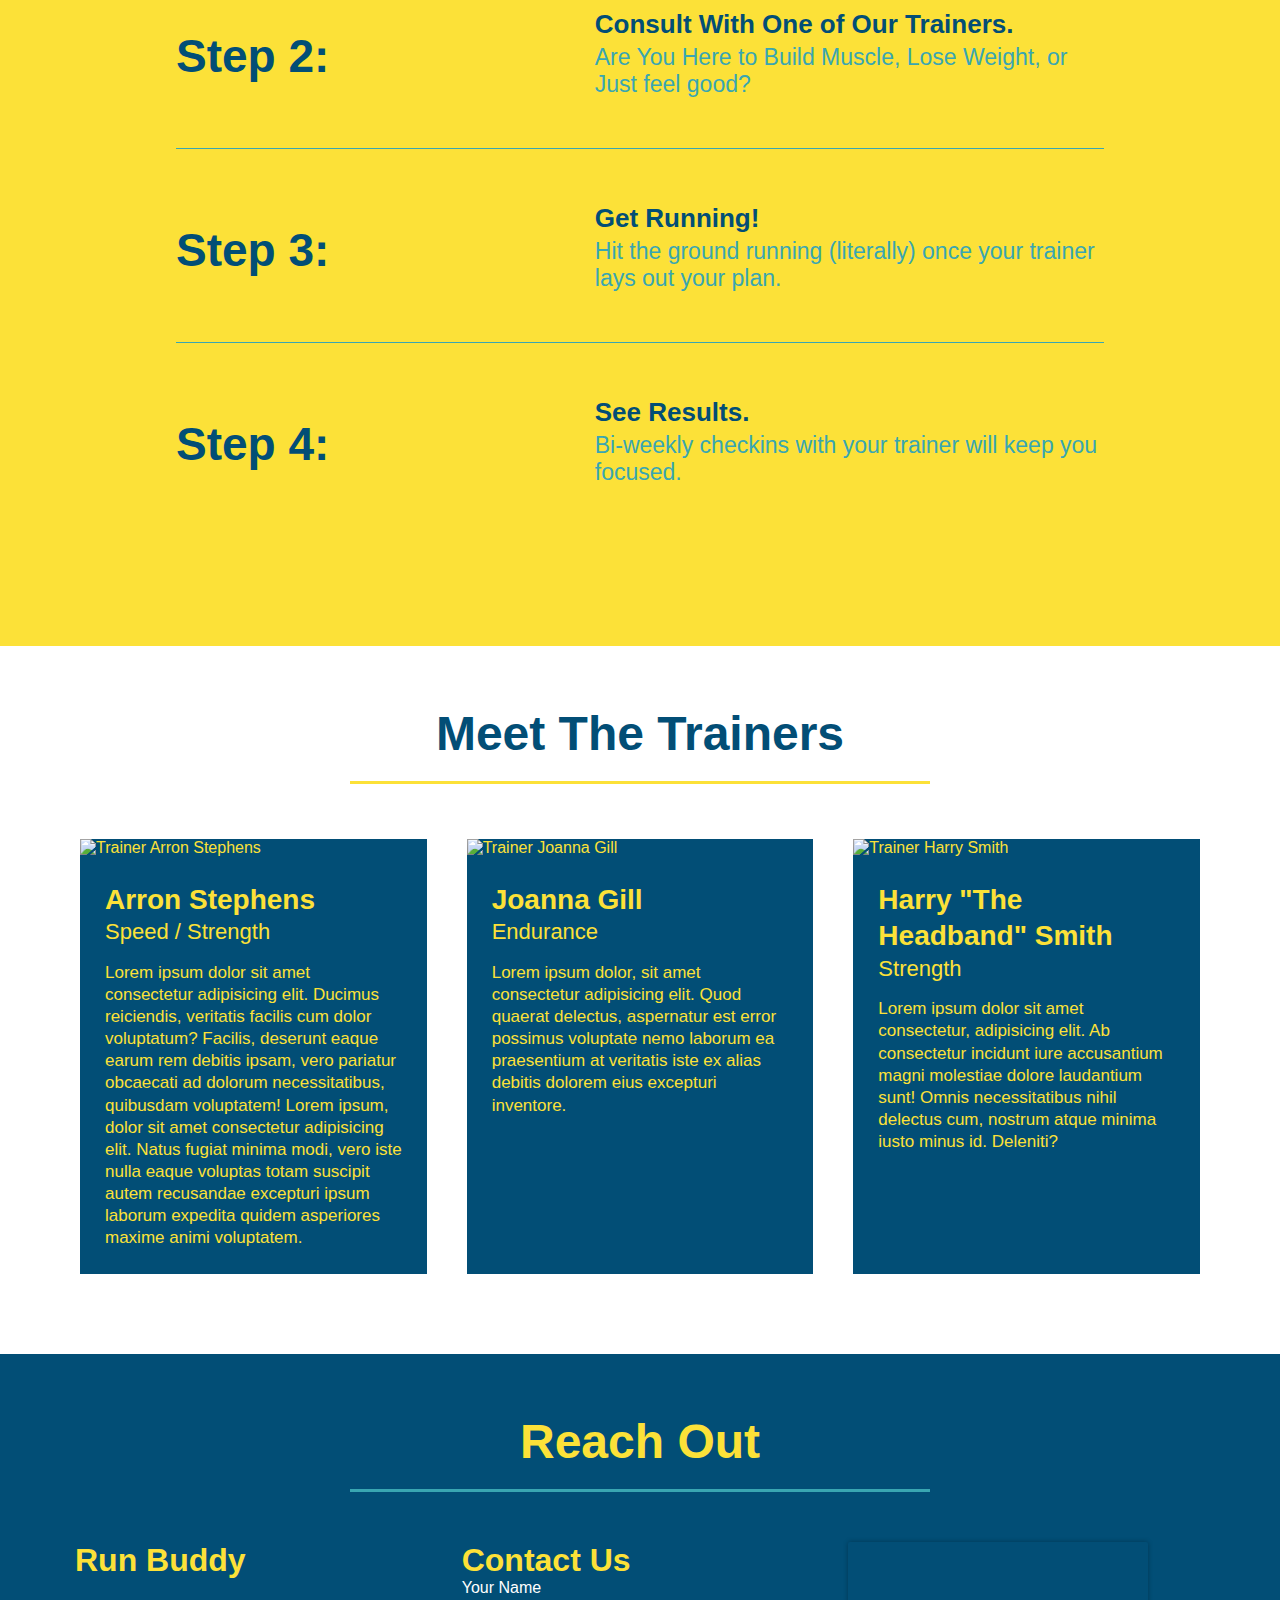
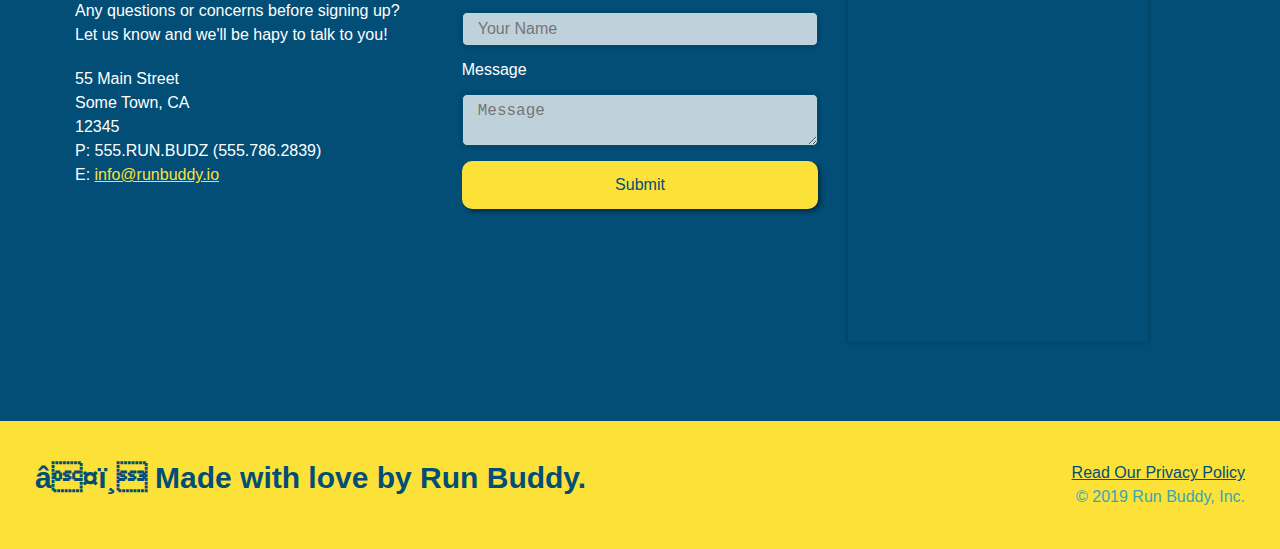
==== commit 0f5b9f32: "added css variables" ====
--- a/index.html
+++ b/index.html
@@ -61,16 +61,21 @@
                         <br>
                         <p>
                             Have you worked out with a trainer before?
-                            <input type="radio" name="trainer-confirm" id="trainer-yes" />
-                            <label for="trainer-yes">Yes</label>
-                            <input type="radio" name="trainer-confirm" id="trainer-no" />
-                            <label for="trainer-no">No</label>
-                        </p>
-                        <p>
-                            <label for="age-check">
-                            I acknowledge that I am at least 18 years of age:
-                            <input type="checkbox" name="age-acknowledgement" id="age-check" />
+                            <span class="radio-wrapper">
+                                <input type="radio" name="trainer-confirm" id="trainer-yes" />
+                                <label for="trainer-yes">Yes</label>
+                            </span>
+                            <span class="radio-wrapper">
+                                <input type="radio" name="trainer-confirm" id="trainer-no" />
+                                <label for="trainer-no">No</label>
+                            </span>
+                        </p>
+                        <p>
+                            <span class="checkbox-wrapper">
+                                <input type="checkbox" name="age-acknowledgement" id="age-check" />
+                                <label for="age-check">I acknowledge that I am at least 18 years of age:
                             </label>
+                            </span>
                         </p>
                         <button type="submit">
                             Get Running!
--- a/assets/css/style.css
+++ b/assets/css/style.css
@@ -1,3 +1,10 @@
+:root {
+    --primary-color: #fce138;
+    --secondary-color: #024e76;
+    --tertiary-color: #39a6b2;
+    --accent-color: #024e99;
+}
+
 * {
     margin: 0;
     padding: 0;
@@ -5,7 +12,7 @@
 }
 body {
     /* Comments in css */
-    color: #39a6b2;
+    color: var(--tertiary-color);
     font-family: Arial, Helvetica, sans-serif;
 }
 
@@ -13,7 +20,7 @@
 
 header {
     padding: 20px 35px;
-    background-color: #39a6b2;
+    background-color: var(--tertiary-color);
     display: flex;
     justify-content: space-between;
     flex-wrap: wrap;
@@ -26,19 +33,20 @@
     background-size: cover;
     background-attachment: fixed;
     background-position: 80%;
+    z-index: 9999;
 }
 
 header h1 {
     font-weight: bold;
     font-size: 36px;
-    color: #fce138;
+    color: var(--primary-color);
     margin: 0;
     text-shadow: 0 0 10px rgba(0, 0, 0, 0.5);
 }
 
 header a {
     text-decoration: none;
-    color: #fce138;
+    color: var(--primary-color);
 }
 
 header nav {
@@ -62,7 +70,7 @@
 
 header nav ul li a:hover {
     background: rgba(252, 225, 56, 0.75);
-    color: #024e76;
+    color: var(--secondary-color);
     border-radius: 5px;
     text-shadow: none;
 }
@@ -70,7 +78,7 @@
 /* Footer Styling */
 
 footer {
-    background-color: #fce138;
+    background-color: var(--primary-color);
     width: 100%;
     padding: 40px 35px;
     display: flex;
@@ -79,7 +87,7 @@
 }
 
 footer h2 {
-    color: #024e76;
+    color: var(--secondary-color);
     font-size: 30px;
     margin: 0;
 }
@@ -90,7 +98,7 @@
 }
 
 footer a {
-    color: #024e76
+    color: var(--secondary-color)
 }
 
 section{
@@ -124,15 +132,15 @@
 .hero-cta h2 {
     font-style: italic;
     font-size: 55px;
-    color: #fce138;
+    color: var(--primary-color);
     text-shadow: 0 5 10px rgba(0, 0, 0, 0.5);
 }
 
 .hero-form {
     background-color: rgba(252, 225, 56, 0.85);
     padding: 20px;
-    color:#024e76;
-    border: 3px solid #024e76;
+    color:var(--secondary-color);
+    border: 3px solid var(--secondary-color);
     border-radius: 15px;
     width: 40%;
     margin: 3.5%;
@@ -150,12 +158,12 @@
 }
 
 .form-input {
-     border: 1px solid #024e76;
+     border: 1px solid var(--secondary-color);
      border-radius: 5px;
      display: block;
      padding: 7px 15px;
      font-size: 16px;
-     color: #024e76;
+     color: var(--secondary-color);
      width: 100%;
      margin-bottom: 15px;
      background-color: rgba(255, 255, 255, 0.75);
@@ -171,13 +179,14 @@
 }
 
 .hero-form button {
-    background-color: #024e76;
-    color: #fce138;   
-    border:  2px groove #024e99;
+    background-color: var(--secondary-color);
+    color: var(--primary-color);   
+    border:  2px groove var(--accent-color);
     border-radius: 4px;
     padding: 7px 17px;
     font-size: 16px;   
     border-radius: 10px;
+    box-shadow: 3px 3px 4px rgba(0, 0, 0, 0.4);
 }
 
 .hero-form button:hover {
@@ -185,11 +194,69 @@
     border-color: rgba(57, 166, 178, 0.8);
 }
 
+.checkbox-wrapper input, .radio-wrapper input {
+    opacity: 0;
+}
+
+.checkbox-wrapper label, .radio-wrapper label {
+    position: relative;
+    left: 10px;
+    margin: 10px;
+    line-height: 1.6;
+}
+
+.checkbox-wrapper label::before, .radio-wrapper label::before {
+    content: "";
+    height: 20px;
+    width: 20px;
+    background-color: rgba(255, 255, 255, 0.75);
+    border: 1px solid var(--secondary-color);
+    position: absolute;
+    top: -4px;
+    left: -30px;
+}
+
+.radio-wrapper label::before {
+    border-radius: 50%;
+}
+
+.radio-wrapper label::after{
+    content: "";
+    width: 20px;
+    height: 20px;
+    border-radius: 50%;
+    background: var(--secondary-color);
+    position: absolute;
+    left: -29px; 
+    top: -3px;
+    background-image: radial-gradient(circle, var(--tertiary-color), var(--secondary-color));
+}
+
+.checkbox-wrapper label::after {
+    content: "";
+    height: 6px;
+    width: 14px;
+    border-left: 2px solid var(--secondary-color);
+    border-bottom: 2px solid var(--secondary-color);
+    position: absolute;
+    left: -26px;
+    top: 1px;
+    transform: rotate(-58deg);
+}
+
+.checkbox-wrapper input + label::after, .radio-wrapper input + label::after {
+    content: none;
+}
+
+.checkbox-wrapper input:checked + label::after, .radio-wrapper input:checked + label::after {
+    content: "";
+}
+
 /* styling for the sections */
 
 .intro p {
     line-height: 1.7;
-    color: #39a6b2;
+    color: var(--tertiary-color);
     width: 80%;
     font-size: 20px;
     margin: 0 auto;
@@ -197,12 +264,12 @@
 }
 
 .steps {
-    background: #fce138;
+    background: var(--primary-color);
 }
 
 .section-title {
     font-size: 48px;
-    color:#024e76;
+    color:var(--secondary-color);
     border-bottom: 3px solid;
     padding-bottom: 20px;
     text-align: center;
@@ -211,11 +278,11 @@
 }
 
 .primary-border {
-    border-color: #fce138;
+    border-color: var(--primary-color);
 }
 
 .secondary-border {
-    border-color: #39a6b2;
+    border-color: var(--tertiary-color);
 }
 
 .step {
@@ -229,12 +296,12 @@
 }
 
 .step:not(:last-child) {
-    border-bottom: 1px solid #39a6b2;
+    border-bottom: 1px solid var(--tertiary-color);
 
 }
 
 .steps h3 {
-    color:#024e76;
+    color:var(--secondary-color);
     font-size: 46px;
     margin-top: 10px;
     flex: 1 30%;
@@ -262,11 +329,11 @@
 .steps h4 {
     font-size: 26px;
     line-height: 1.5;
-    color: #024e76;
+    color: var(--secondary-color);
 }
 
 .steps p {
-    color: #39a6b2;
+    color: var(--tertiary-color);
     font-size: 23px;
 }
 
@@ -280,8 +347,8 @@
 
 .trainer {
     margin: 20px;
-    background: #024e76;
-    color: #fce138;
+    background: var(--secondary-color);
+    color: var(--primary-color);
     flex: 1;
 }
 
@@ -321,11 +388,11 @@
 }
 
 .contact {
-    background: #024e76;
+    background: var(--secondary-color);
 }
 
 .contact h2 {
-    color: #fce138;
+    color: var(--primary-color);
 }
 
 .contact-info {
@@ -356,16 +423,17 @@
 }
 
 .contact-form input, .contact-form textarea {
-    border: 1px solid #024e76;
+    border: 1px solid var(--secondary-color);
     display: block;
     padding: 7px 15px;
     font-size: 16px;
-    color: #024e76;
+    color: var(--secondary-color);
     width: 100%;
     margin-bottom: 15px;
     margin-top: 15px;
     border-radius: 5px;
     background-color: rgba(255, 255, 255, 0.75);
+    box-shadow: 0 0 4px rgba(0, 0, 0, 0.3);
 }
 
 .contact-form input:focus, .contact-form textarea:focus {
@@ -377,11 +445,12 @@
     width: 100%;
     border: none;
     background: #fce138;
-    color: #024e76;
+    color: var(--secondary-color);
     text-align: center;
     padding: 15px 0;
     font-size: 16px;
     border-radius: 10px;
+    box-shadow: 3px 3px 5px rgba(0, 0, 0, 0.4) ;
 }
 
 .contact-form button:hover {
@@ -395,6 +464,8 @@
 
 .contact-info iframe {
     height: 400px;
+    box-shadow: 0 0 5px rgba(0, 0, 0, 0.3);
+    border-radius: 2px;
 }
 
 /* MediaQueries */
